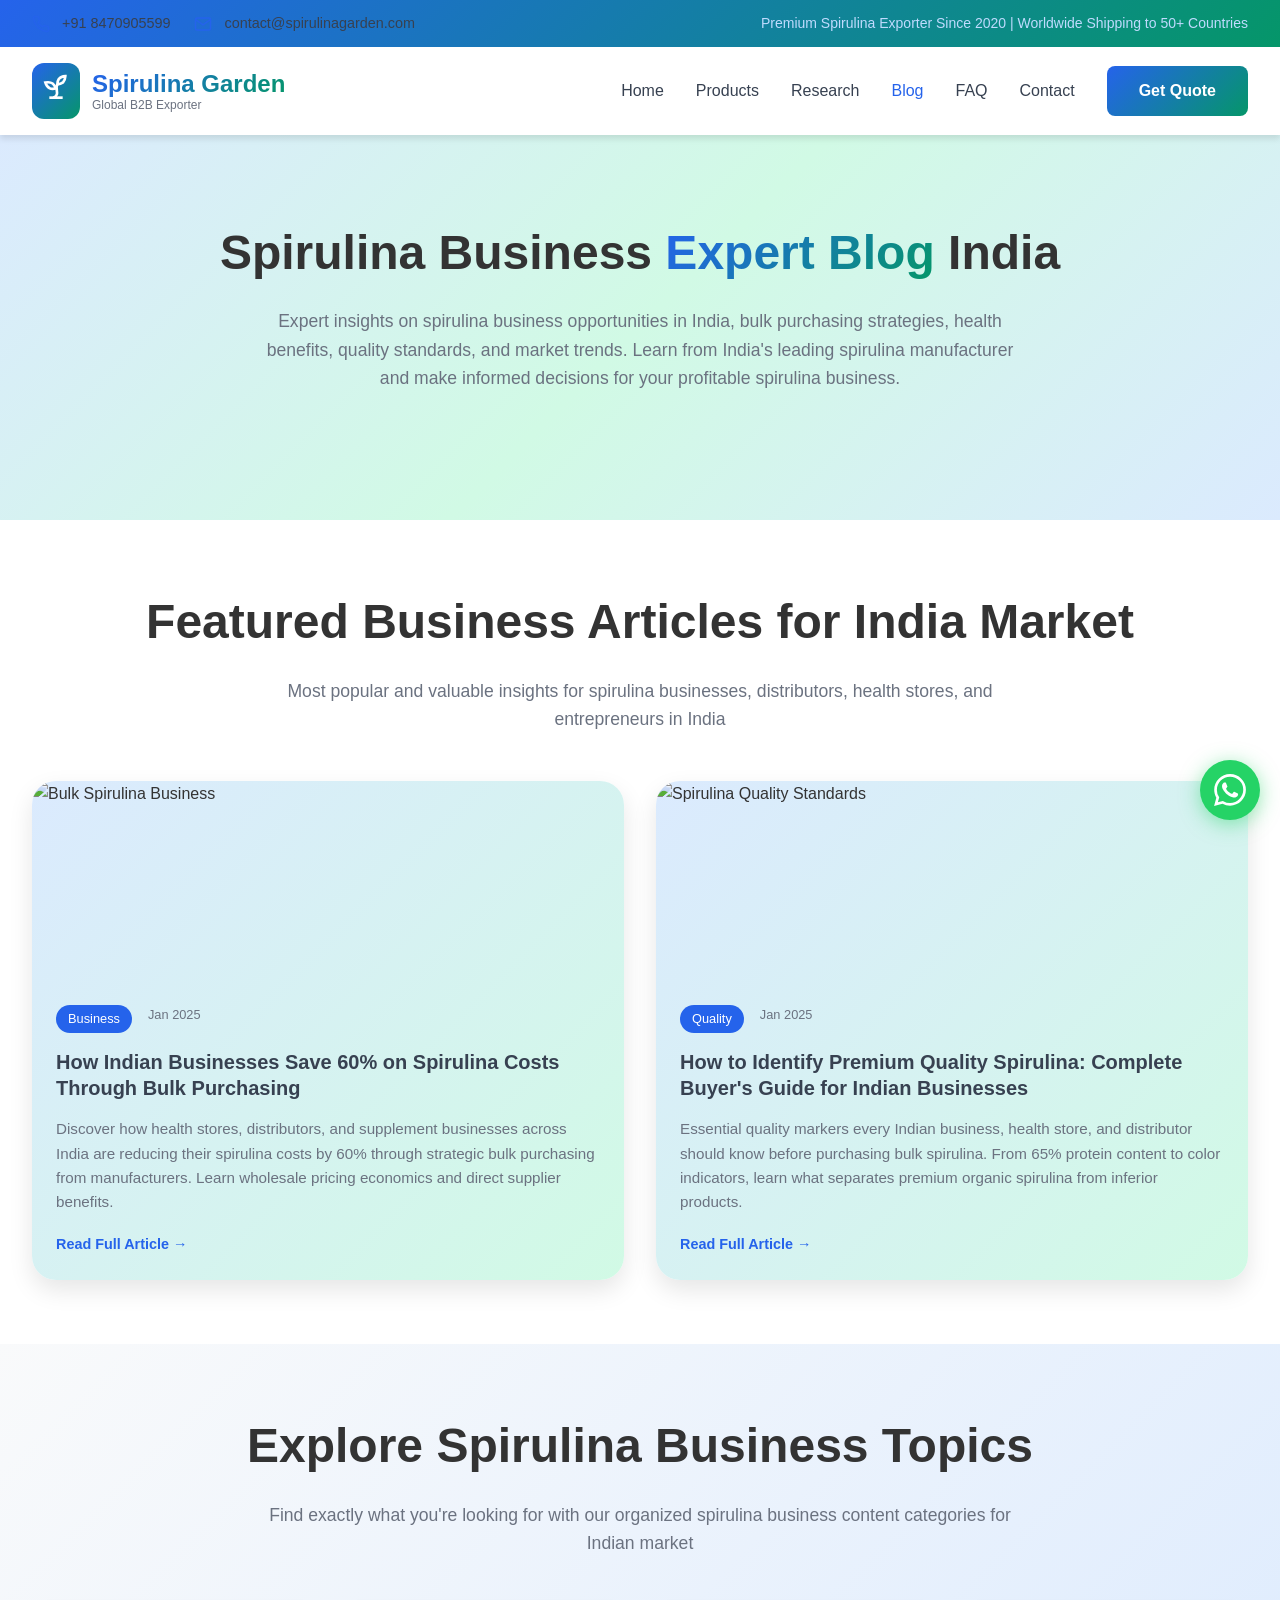
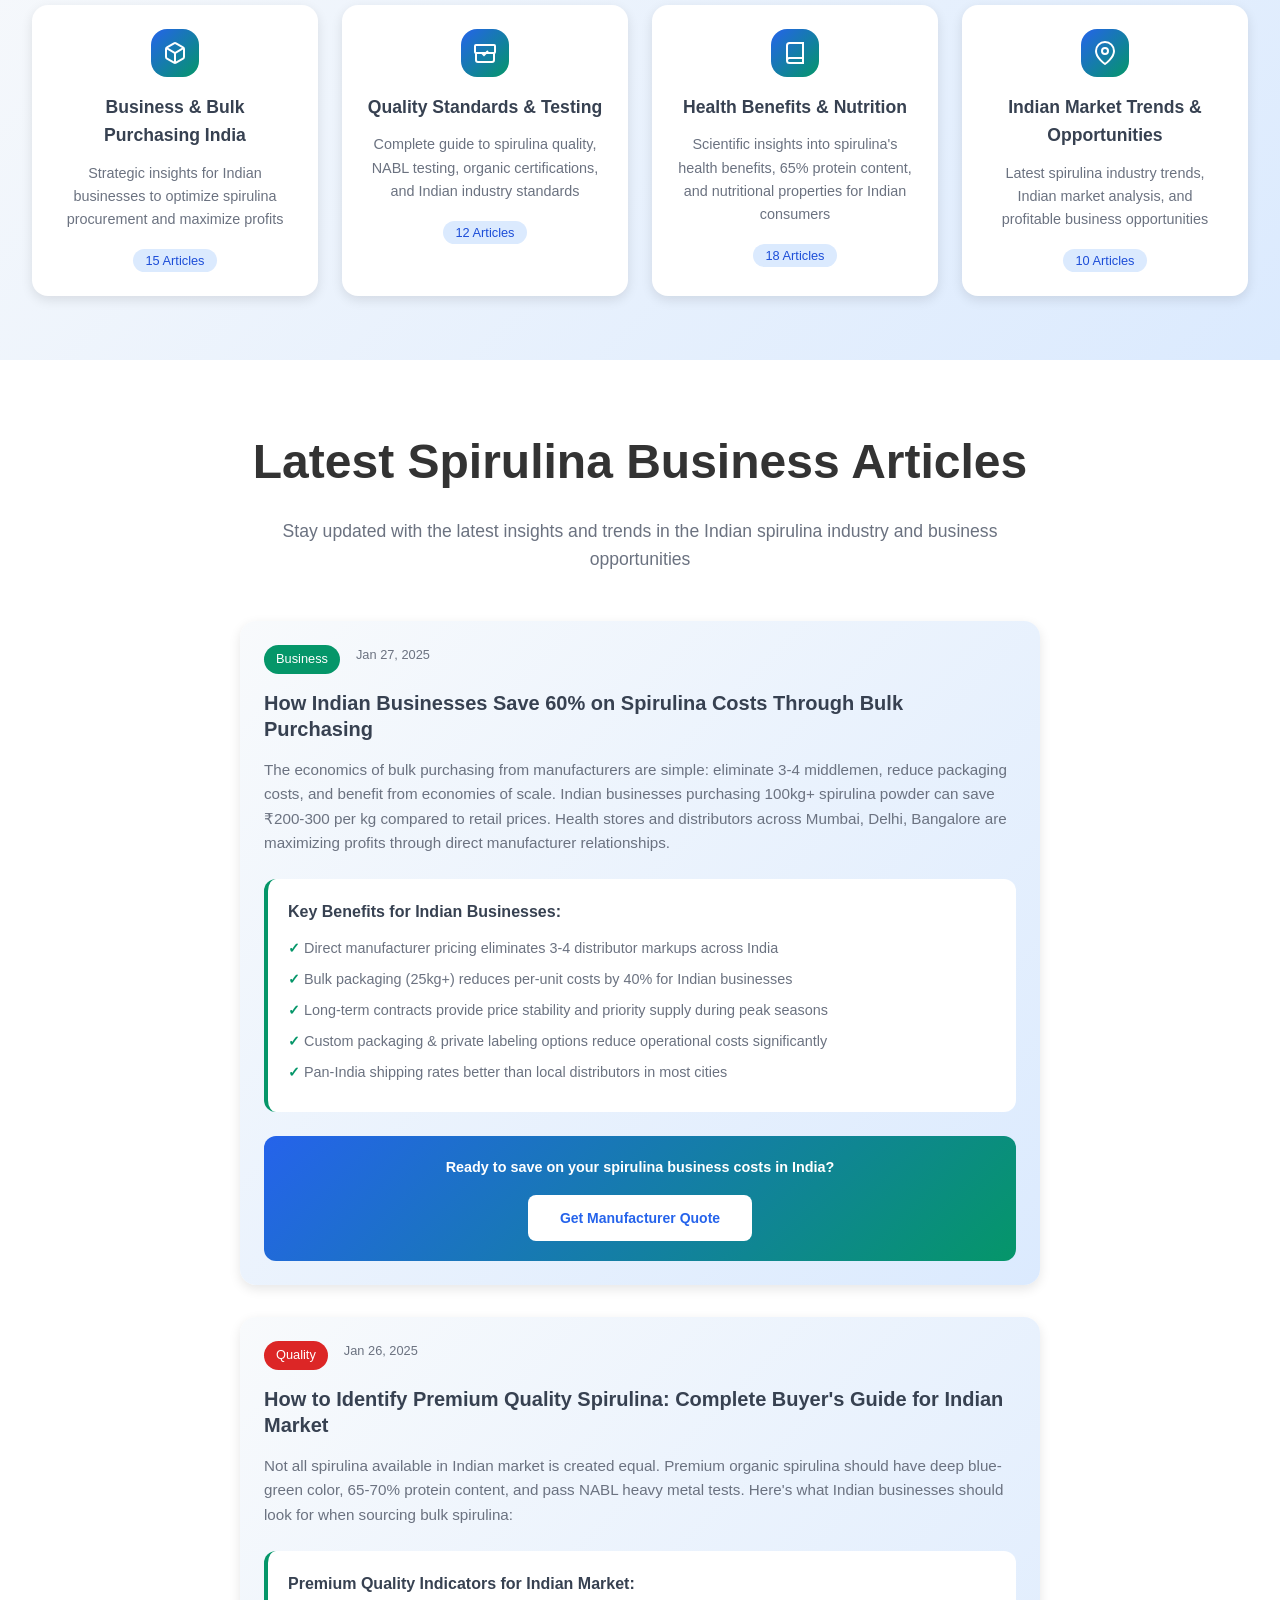
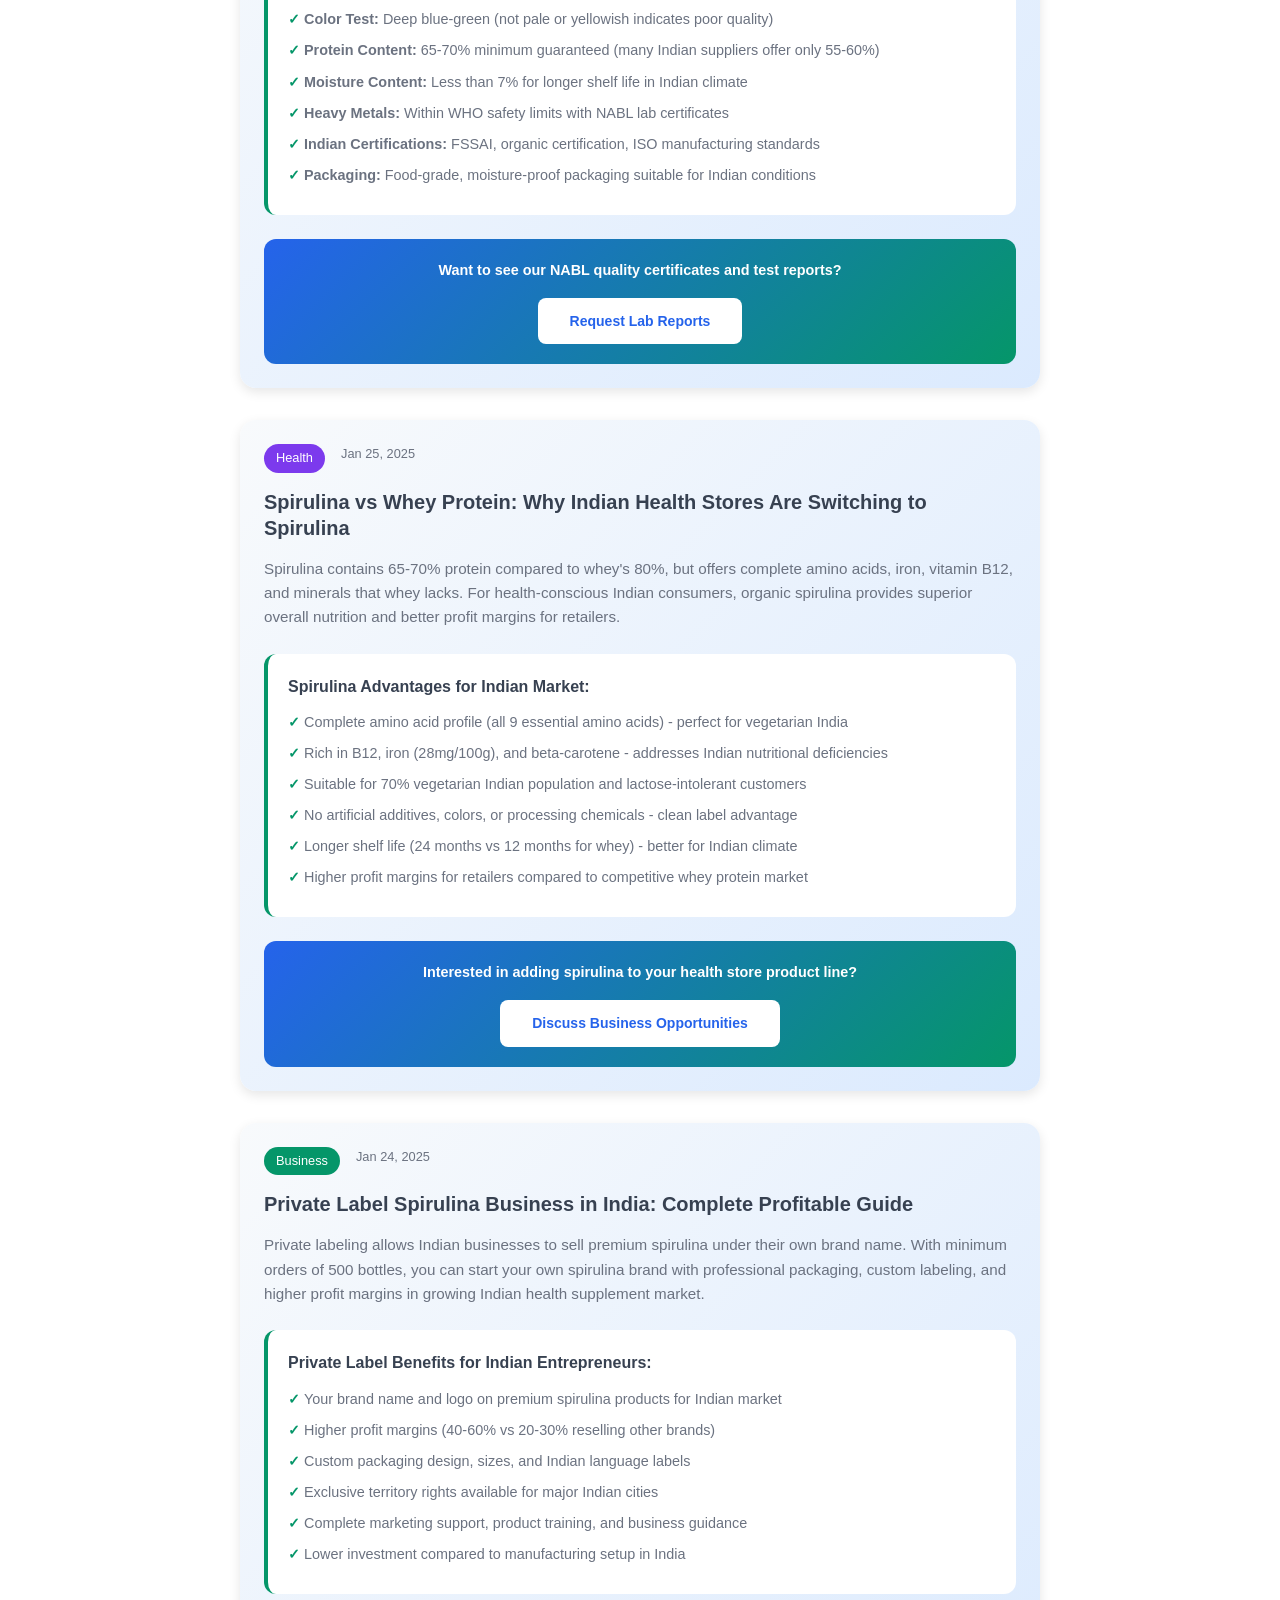
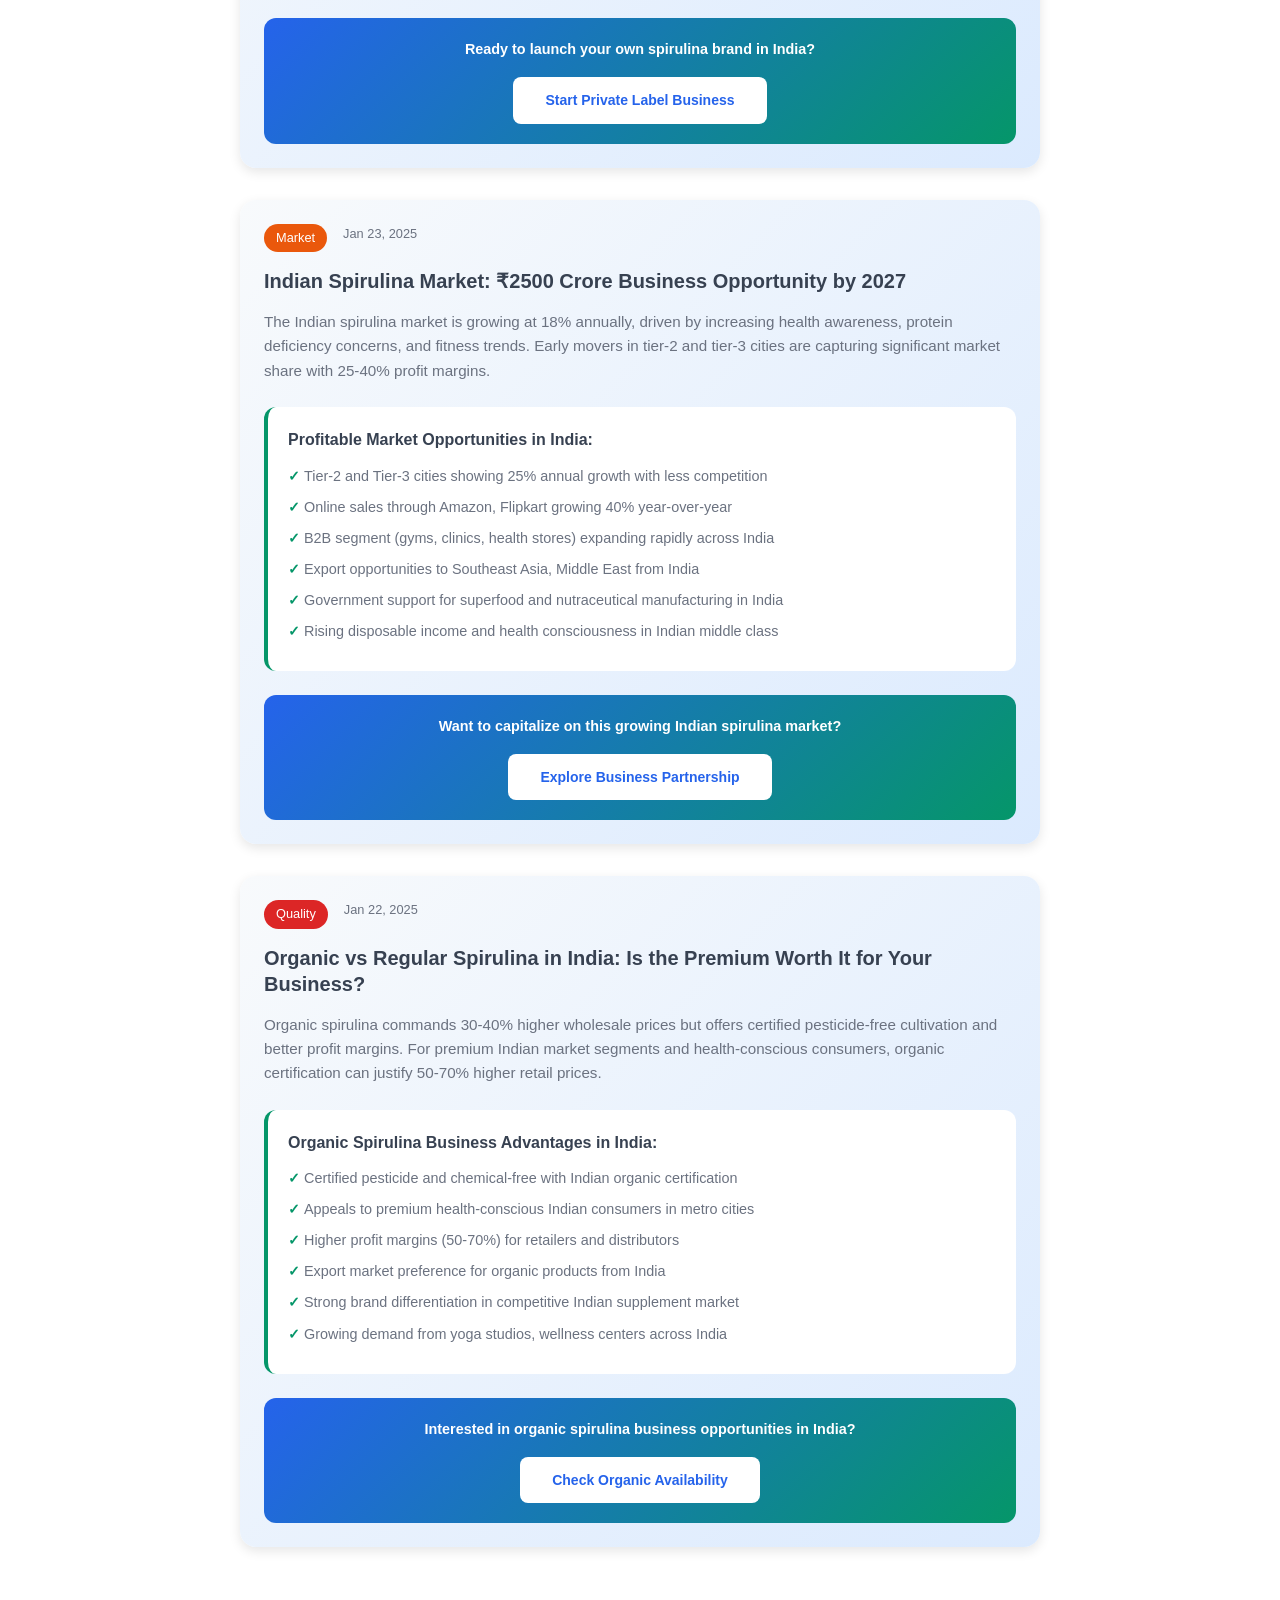
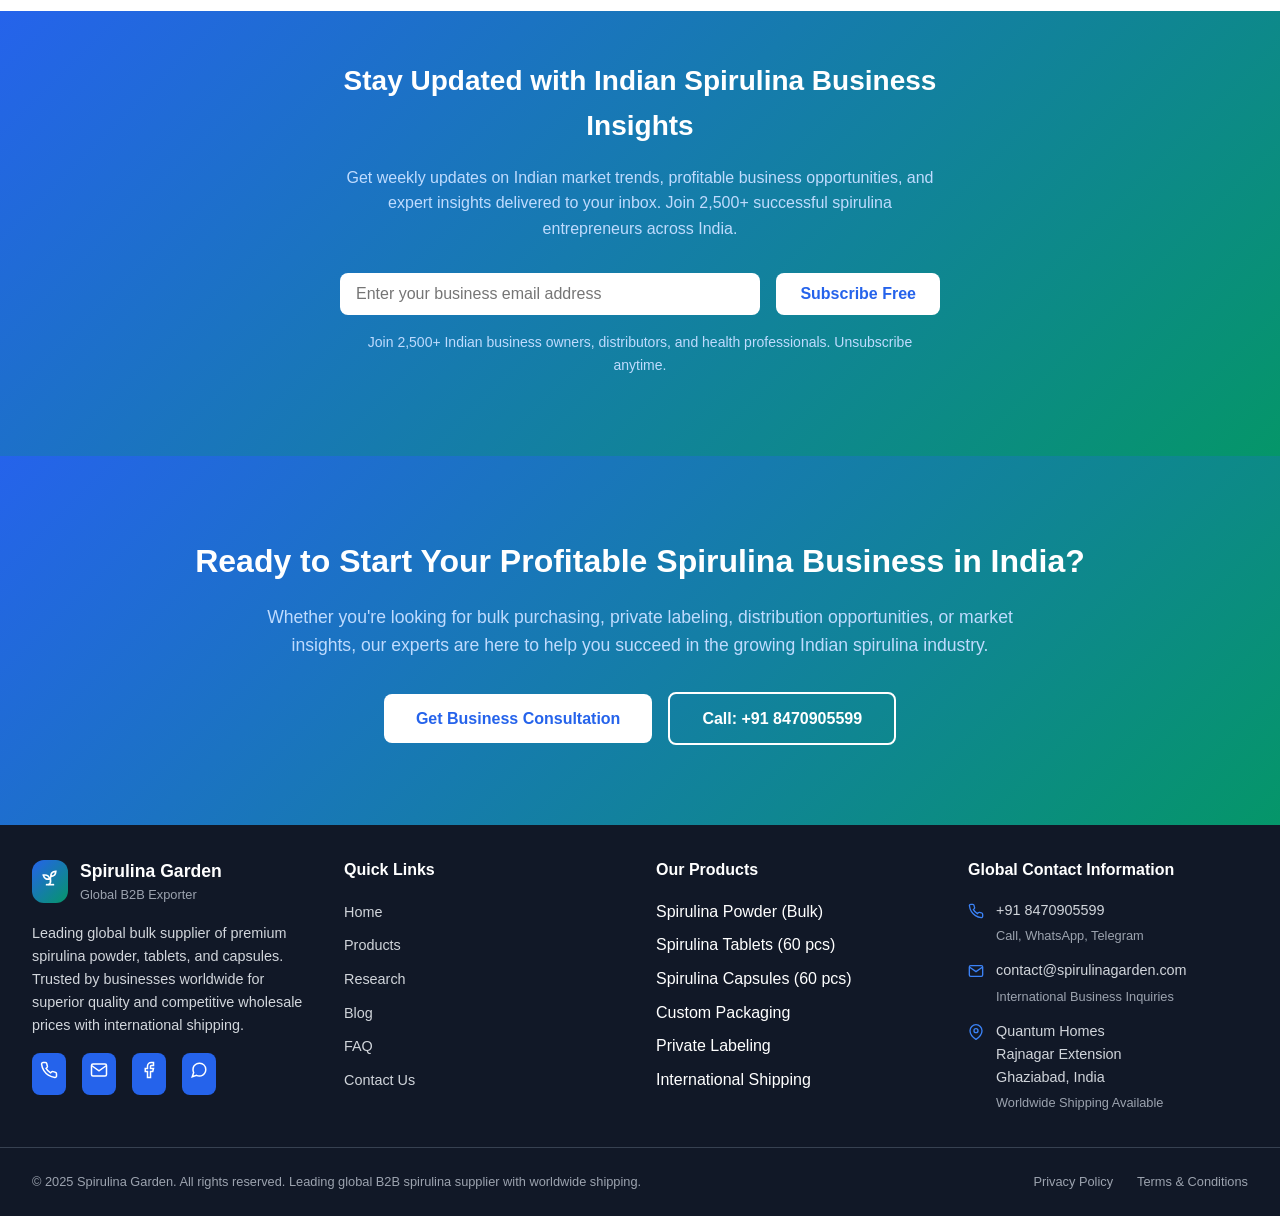
==== blog.html @ be6fdcec "Add files via upload" ====
<!DOCTYPE html>
<html lang="en">
<head>
    <meta charset="UTF-8">
    <meta name="viewport" content="width=device-width, initial-scale=1.0">
    <title>Spirulina Business Blog India | Bulk Spirulina Tips, Health Benefits, Market Insights | Spirulina Garden</title>
    <meta name="description" content="Expert spirulina business insights for India market - bulk purchasing tips, health benefits, quality standards, wholesale opportunities, market trends. Learn from India's leading spirulina manufacturer about profitable spirulina business strategies.">
    <meta name="keywords" content="spirulina business blog India, bulk spirulina business tips, spirulina health benefits India, spirulina market insights, spirulina wholesale business, spirulina distributor tips, spirulina business opportunities India, spirulina profit margins, spirulina quality standards, organic spirulina business, spirulina private label business, spirulina manufacturer blog, health supplement business India, protein powder business, superfood business opportunities, spirulina farming business, spirulina export business, nutraceutical business India, spirulina retail business, fitness supplement business">
    <link rel="stylesheet" href="styles.css">
    <link rel="icon" type="image/svg+xml" href="data:image/svg+xml,%3Csvg xmlns='http://www.w3.org/2000/svg' viewBox='0 0 24 24' fill='none' stroke='%23059669' stroke-width='2'%3E%3Cpath d='M7 20h10'/%3E%3Cpath d='M10 20c5.5-2.5.8-6.4 3-10'/%3E%3Cpath d='M9.5 9.4c1.1.8 1.8 2.2 2.3 3.7-2 .4-3.5.4-4.8-.3-1.2-.6-2.3-1.9-3-4.2 2.8-.5 4.4 0 5.5.8z'/%3E%3Cpath d='M14.1 6a7 7 0 0 0-1.1 4c1.9-.1 3.3-.7 4.3-1.4 1-1.1 1.6-2.7 1.7-4.7-2.7.1-4 1-4.9 2.1z'/%3E%3C/svg%3E">
</head>
<body>
    <!-- Header -->
    <header class="header">
        <!-- Top Contact Bar -->
        <div class="top-bar">
            <div class="container">
                <div class="top-bar-content">
                    <div class="contact-info">
                        <div class="contact-item">
                            <svg class="icon" viewBox="0 0 24 24" fill="none" stroke="currentColor" stroke-width="2">
                                <path d="M22 16.92v3a2 2 0 0 1-2.18 2 19.79 19.79 0 0 1-8.63-3.07 19.5 19.5 0 0 1-6-6 19.79 19.79 0 0 1-3.07-8.67A2 2 0 0 1 4.11 2h3a2 2 0 0 1 2 1.72 12.84 12.84 0 0 0 .7 2.81 2 2 0 0 1-.45 2.11L8.09 9.91a16 16 0 0 0 6 6l1.27-1.27a2 2 0 0 1 2.11-.45 12.84 12.84 0 0 0 2.81.7A2 2 0 0 1 22 16.92z"/>
                            </svg>
                            <span>+91 8470905599</span>
                        </div>
                        <div class="contact-item">
                            <svg class="icon" viewBox="0 0 24 24" fill="none" stroke="currentColor" stroke-width="2">
                                <path d="M4 4h16c1.1 0 2 .9 2 2v12c0 1.1-.9 2-2 2H4c-1.1 0-2-.9-2-2V6c0-1.1.9-2 2-2z"/>
                                <polyline points="22,6 12,13 2,6"/>
                            </svg>
                            <span>contact@spirulinagarden.com</span>
                        </div>
                    </div>
                    <div class="tagline">
                        <span>Premium Spirulina Exporter Since 2020 | Worldwide Shipping to 50+ Countries</span>
                    </div>
                </div>
            </div>
        </div>

        <!-- Main Header -->
        <div class="main-header">
            <div class="container">
                <div class="header-content">
                    <!-- Logo -->
                    <a href="index.html" class="logo">
                        <div class="logo-icon">
                            <svg viewBox="0 0 24 24" fill="none" stroke="currentColor" stroke-width="2">
                                <path d="M7 20h10"/>
                                <path d="M10 20c5.5-2.5.8-6.4 3-10"/>
                                <path d="M9.5 9.4c1.1.8 1.8 2.2 2.3 3.7-2 .4-3.5.4-4.8-.3-1.2-.6-2.3-1.9-3-4.2 2.8-.5 4.4 0 5.5.8z"/>
                                <path d="M14.1 6a7 7 0 0 0-1.1 4c1.9-.1 3.3-.7 4.3-1.4 1-1.1 1.6-2.7 1.7-4.7-2.7.1-4 1-4.9 2.1z"/>
                            </svg>
                        </div>
                        <div class="logo-text">
                            <h1>Spirulina Garden</h1>
                            <p>Global B2B Exporter</p>
                        </div>
                    </a>

                    <!-- Desktop Navigation -->
                    <nav class="desktop-nav">
                        <a href="index.html" class="nav-link">Home</a>
                        <a href="products.html" class="nav-link">Products</a>
                        <a href="research.html" class="nav-link">Research</a>
                        <a href="blog.html" class="nav-link active">Blog</a>
                        <a href="faq.html" class="nav-link">FAQ</a>
                        <a href="contact.html" class="nav-link">Contact</a>
                        <a href="contact.html" class="btn btn-primary">Get Quote</a>
                    </nav>

                    <!-- Mobile Menu Button -->
                    <button class="mobile-menu-btn" onclick="toggleMobileMenu()">
                        <span class="hamburger"></span>
                        <span class="hamburger"></span>
                        <span class="hamburger"></span>
                    </button>
                </div>

                <!-- Mobile Navigation -->
                <nav class="mobile-nav" id="mobileNav">
                    <a href="index.html" class="mobile-nav-link">Home</a>
                    <a href="products.html" class="mobile-nav-link">Products</a>
                    <a href="research.html" class="mobile-nav-link">Research</a>
                    <a href="blog.html" class="mobile-nav-link">Blog</a>
                    <a href="faq.html" class="mobile-nav-link">FAQ</a>
                    <a href="contact.html" class="mobile-nav-link">Contact</a>
                    <a href="contact.html" class="btn btn-primary">Get Quote</a>
                </nav>
            </div>
        </div>
    </header>

    <!-- Main Content -->
    <main>
        <!-- Hero Section -->
        <section class="hero">
            <div class="container">
                <div class="section-header">
                    <h1>Spirulina Business <span class="gradient-text">Expert Blog</span> India</h1>
                    <p>Expert insights on spirulina business opportunities in India, bulk purchasing strategies, health benefits, quality standards, and market trends. Learn from India's leading spirulina manufacturer and make informed decisions for your profitable spirulina business.</p>
                </div>
            </div>
        </section>

        <!-- Featured Articles -->
        <section class="blog-featured">
            <div class="container">
                <div class="section-header">
                    <h2>Featured Business Articles for India Market</h2>
                    <p>Most popular and valuable insights for spirulina businesses, distributors, health stores, and entrepreneurs in India</p>
                </div>
                <div class="featured-grid">
                    <article class="featured-article">
                        <div class="article-image">
                            <img src="images/spirulina powder in bulk.jpg" alt="Bulk Spirulina Business">
                        </div>
                        <div class="article-content">
                            <div class="article-meta">
                                <span class="category">Business</span>
                                <span class="date">Jan 2025</span>
                            </div>
                            <h3>How Indian Businesses Save 60% on Spirulina Costs Through Bulk Purchasing</h3>
                            <p>Discover how health stores, distributors, and supplement businesses across India are reducing their spirulina costs by 60% through strategic bulk purchasing from manufacturers. Learn wholesale pricing economics and direct supplier benefits.</p>
                            <a href="#bulk-purchasing" class="read-more">Read Full Article →</a>
                        </div>
                    </article>
                    
                    <article class="featured-article">
                        <div class="article-image">
                            <img src="images/spirulina tablets.jpg" alt="Spirulina Quality Standards">
                        </div>
                        <div class="article-content">
                            <div class="article-meta">
                                <span class="category">Quality</span>
                                <span class="date">Jan 2025</span>
                            </div>
                            <h3>How to Identify Premium Quality Spirulina: Complete Buyer's Guide for Indian Businesses</h3>
                            <p>Essential quality markers every Indian business, health store, and distributor should know before purchasing bulk spirulina. From 65% protein content to color indicators, learn what separates premium organic spirulina from inferior products.</p>
                            <a href="#quality-guide" class="read-more">Read Full Article →</a>
                        </div>
                    </article>
                </div>
            </div>
        </section>

        <!-- Blog Categories -->
        <section class="blog-categories">
            <div class="container">
                <div class="section-header">
                    <h2>Explore Spirulina Business Topics</h2>
                    <p>Find exactly what you're looking for with our organized spirulina business content categories for Indian market</p>
                </div>
                <div class="categories-grid">
                    <div class="category-card">
                        <div class="category-icon">
                            <svg viewBox="0 0 24 24" fill="none" stroke="currentColor" stroke-width="2">
                                <path d="M21 16V8a2 2 0 00-1-1.73l-7-4a2 2 0 00-2 0l-7 4A2 2 0 003 8v8a2 2 0 001 1.73l7 4a2 2 0 002 0l7-4A2 2 0 0021 16z"/>
                                <polyline points="3.27,6.96 12,12.01 20.73,6.96"/>
                                <line x1="12" y1="22.08" x2="12" y2="12"/>
                            </svg>
                        </div>
                        <h3>Business & Bulk Purchasing India</h3>
                        <p>Strategic insights for Indian businesses to optimize spirulina procurement and maximize profits</p>
                        <span class="article-count">15 Articles</span>
                    </div>
                    
                    <div class="category-card">
                        <div class="category-icon">
                            <svg viewBox="0 0 24 24" fill="none" stroke="currentColor" stroke-width="2">
                                <path d="M9 12l2 2 4-4"/>
                                <path d="M21 12c.552 0 1-.448 1-1V5c0-.552-.448-1-1-1H3c-.552 0-1 .448-1 1v6c0 .552.448 1 1 1h18z"/>
                                <path d="M21 12v7a2 2 0 01-2 2H5a2 2 0 01-2-2v-7"/>
                            </svg>
                        </div>
                        <h3>Quality Standards & Testing</h3>
                        <p>Complete guide to spirulina quality, NABL testing, organic certifications, and Indian industry standards</p>
                        <span class="article-count">12 Articles</span>
                    </div>
                    
                    <div class="category-card">
                        <div class="category-icon">
                            <svg viewBox="0 0 24 24" fill="none" stroke="currentColor" stroke-width="2">
                                <path d="M4 19.5A2.5 2.5 0 0 1 6.5 17H20"/>
                                <path d="M6.5 2H20v20H6.5A2.5 2.5 0 0 1 4 19.5v-15A2.5 2.5 0 0 1 6.5 2z"/>
                            </svg>
                        </div>
                        <h3>Health Benefits & Nutrition</h3>
                        <p>Scientific insights into spirulina's health benefits, 65% protein content, and nutritional properties for Indian consumers</p>
                        <span class="article-count">18 Articles</span>
                    </div>
                    
                    <div class="category-card">
                        <div class="category-icon">
                            <svg viewBox="0 0 24 24" fill="none" stroke="currentColor" stroke-width="2">
                                <path d="M21 10c0 7-9 13-9 13s-9-6-9-13a9 9 0 0 1 18 0z"/>
                                <circle cx="12" cy="10" r="3"/>
                            </svg>
                        </div>
                        <h3>Indian Market Trends & Opportunities</h3>
                        <p>Latest spirulina industry trends, Indian market analysis, and profitable business opportunities</p>
                        <span class="article-count">10 Articles</span>
                    </div>
                </div>
            </div>
        </section>

        <!-- Recent Articles -->
        <section class="blog-articles">
            <div class="container">
                <div class="section-header">
                    <h2>Latest Spirulina Business Articles</h2>
                    <p>Stay updated with the latest insights and trends in the Indian spirulina industry and business opportunities</p>
                </div>
                <div class="articles-grid">
                    
                    <article class="article-card" id="bulk-purchasing">
                        <div class="article-meta">
                            <span class="category business">Business</span>
                            <span class="date">Jan 27, 2025</span>
                        </div>
                        <h3>How Indian Businesses Save 60% on Spirulina Costs Through Bulk Purchasing</h3>
                        <p>The economics of bulk purchasing from manufacturers are simple: eliminate 3-4 middlemen, reduce packaging costs, and benefit from economies of scale. Indian businesses purchasing 100kg+ spirulina powder can save ₹200-300 per kg compared to retail prices. Health stores and distributors across Mumbai, Delhi, Bangalore are maximizing profits through direct manufacturer relationships.</p>
                        <div class="article-highlights">
                            <h4>Key Benefits for Indian Businesses:</h4>
                            <ul>
                                <li>Direct manufacturer pricing eliminates 3-4 distributor markups across India</li>
                                <li>Bulk packaging (25kg+) reduces per-unit costs by 40% for Indian businesses</li>
                                <li>Long-term contracts provide price stability and priority supply during peak seasons</li>
                                <li>Custom packaging & private labeling options reduce operational costs significantly</li>
                                <li>Pan-India shipping rates better than local distributors in most cities</li>
                            </ul>
                        </div>
                        <div class="cta-box">
                            <p><strong>Ready to save on your spirulina business costs in India?</strong></p>
                            <a href="contact.html" class="btn btn-primary">Get Manufacturer Quote</a>
                        </div>
                    </article>

                    <article class="article-card" id="quality-guide">
                        <div class="article-meta">
                            <span class="category quality">Quality</span>
                            <span class="date">Jan 26, 2025</span>
                        </div>
                        <h3>How to Identify Premium Quality Spirulina: Complete Buyer's Guide for Indian Market</h3>
                        <p>Not all spirulina available in Indian market is created equal. Premium organic spirulina should have deep blue-green color, 65-70% protein content, and pass NABL heavy metal tests. Here's what Indian businesses should look for when sourcing bulk spirulina:</p>
                        <div class="article-highlights">
                            <h4>Premium Quality Indicators for Indian Market:</h4>
                            <ul>
                                <li><strong>Color Test:</strong> Deep blue-green (not pale or yellowish indicates poor quality)</li>
                                <li><strong>Protein Content:</strong> 65-70% minimum guaranteed (many Indian suppliers offer only 55-60%)</li>
                                <li><strong>Moisture Content:</strong> Less than 7% for longer shelf life in Indian climate</li>
                                <li><strong>Heavy Metals:</strong> Within WHO safety limits with NABL lab certificates</li>
                                <li><strong>Indian Certifications:</strong> FSSAI, organic certification, ISO manufacturing standards</li>
                                <li><strong>Packaging:</strong> Food-grade, moisture-proof packaging suitable for Indian conditions</li>
                            </ul>
                        </div>
                        <div class="cta-box">
                            <p><strong>Want to see our NABL quality certificates and test reports?</strong></p>
                            <a href="contact.html" class="btn btn-primary">Request Lab Reports</a>
                        </div>
                    </article>

                    <article class="article-card">
                        <div class="article-meta">
                            <span class="category health">Health</span>
                            <span class="date">Jan 25, 2025</span>
                        </div>
                        <h3>Spirulina vs Whey Protein: Why Indian Health Stores Are Switching to Spirulina</h3>
                        <p>Spirulina contains 65-70% protein compared to whey's 80%, but offers complete amino acids, iron, vitamin B12, and minerals that whey lacks. For health-conscious Indian consumers, organic spirulina provides superior overall nutrition and better profit margins for retailers.</p>
                        <div class="article-highlights">
                            <h4>Spirulina Advantages for Indian Market:</h4>
                            <ul>
                                <li>Complete amino acid profile (all 9 essential amino acids) - perfect for vegetarian India</li>
                                <li>Rich in B12, iron (28mg/100g), and beta-carotene - addresses Indian nutritional deficiencies</li>
                                <li>Suitable for 70% vegetarian Indian population and lactose-intolerant customers</li>
                                <li>No artificial additives, colors, or processing chemicals - clean label advantage</li>
                                <li>Longer shelf life (24 months vs 12 months for whey) - better for Indian climate</li>
                                <li>Higher profit margins for retailers compared to competitive whey protein market</li>
                            </ul>
                        </div>
                        <div class="cta-box">
                            <p><strong>Interested in adding spirulina to your health store product line?</strong></p>
                            <a href="contact.html" class="btn btn-primary">Discuss Business Opportunities</a>
                        </div>
                    </article>

                    <article class="article-card">
                        <div class="article-meta">
                            <span class="category business">Business</span>
                            <span class="date">Jan 24, 2025</span>
                        </div>
                        <h3>Private Label Spirulina Business in India: Complete Profitable Guide</h3>
                        <p>Private labeling allows Indian businesses to sell premium spirulina under their own brand name. With minimum orders of 500 bottles, you can start your own spirulina brand with professional packaging, custom labeling, and higher profit margins in growing Indian health supplement market.</p>
                        <div class="article-highlights">
                            <h4>Private Label Benefits for Indian Entrepreneurs:</h4>
                            <ul>
                                <li>Your brand name and logo on premium spirulina products for Indian market</li>
                                <li>Higher profit margins (40-60% vs 20-30% reselling other brands)</li>
                                <li>Custom packaging design, sizes, and Indian language labels</li>
                                <li>Exclusive territory rights available for major Indian cities</li>
                                <li>Complete marketing support, product training, and business guidance</li>
                                <li>Lower investment compared to manufacturing setup in India</li>
                            </ul>
                        </div>
                        <div class="cta-box">
                            <p><strong>Ready to launch your own spirulina brand in India?</strong></p>
                            <a href="contact.html" class="btn btn-primary">Start Private Label Business</a>
                        </div>
                    </article>

                    <article class="article-card">
                        <div class="article-meta">
                            <span class="category market">Market</span>
                            <span class="date">Jan 23, 2025</span>
                        </div>
                        <h3>Indian Spirulina Market: ₹2500 Crore Business Opportunity by 2027</h3>
                        <p>The Indian spirulina market is growing at 18% annually, driven by increasing health awareness, protein deficiency concerns, and fitness trends. Early movers in tier-2 and tier-3 cities are capturing significant market share with 25-40% profit margins.</p>
                        <div class="article-highlights">
                            <h4>Profitable Market Opportunities in India:</h4>
                            <ul>
                                <li>Tier-2 and Tier-3 cities showing 25% annual growth with less competition</li>
                                <li>Online sales through Amazon, Flipkart growing 40% year-over-year</li>
                                <li>B2B segment (gyms, clinics, health stores) expanding rapidly across India</li>
                                <li>Export opportunities to Southeast Asia, Middle East from India</li>
                                <li>Government support for superfood and nutraceutical manufacturing in India</li>
                                <li>Rising disposable income and health consciousness in Indian middle class</li>
                            </ul>
                        </div>
                        <div class="cta-box">
                            <p><strong>Want to capitalize on this growing Indian spirulina market?</strong></p>
                            <a href="contact.html" class="btn btn-primary">Explore Business Partnership</a>
                        </div>
                    </article>

                    <article class="article-card">
                        <div class="article-meta">
                            <span class="category quality">Quality</span>
                            <span class="date">Jan 22, 2025</span>
                        </div>
                        <h3>Organic vs Regular Spirulina in India: Is the Premium Worth It for Your Business?</h3>
                        <p>Organic spirulina commands 30-40% higher wholesale prices but offers certified pesticide-free cultivation and better profit margins. For premium Indian market segments and health-conscious consumers, organic certification can justify 50-70% higher retail prices.</p>
                        <div class="article-highlights">
                            <h4>Organic Spirulina Business Advantages in India:</h4>
                            <ul>
                                <li>Certified pesticide and chemical-free with Indian organic certification</li>
                                <li>Appeals to premium health-conscious Indian consumers in metro cities</li>
                                <li>Higher profit margins (50-70%) for retailers and distributors</li>
                                <li>Export market preference for organic products from India</li>
                                <li>Strong brand differentiation in competitive Indian supplement market</li>
                                <li>Growing demand from yoga studios, wellness centers across India</li>
                            </ul>
                        </div>
                        <div class="cta-box">
                            <p><strong>Interested in organic spirulina business opportunities in India?</strong></p>
                            <a href="contact.html" class="btn btn-primary">Check Organic Availability</a>
                        </div>
                    </article>

                </div>
            </div>
        </section>

        <!-- Newsletter Signup -->
        <section class="newsletter">
            <div class="container">
                <div class="newsletter-content">
                    <h2>Stay Updated with Indian Spirulina Business Insights</h2>
                    <p>Get weekly updates on Indian market trends, profitable business opportunities, and expert insights delivered to your inbox. Join 2,500+ successful spirulina entrepreneurs across India.</p>
                    <form class="newsletter-form">
                        <input type="email" placeholder="Enter your business email address" required>
                        <button type="submit" class="btn btn-primary">Subscribe Free</button>
                    </form>
                    <p class="newsletter-note">Join 2,500+ Indian business owners, distributors, and health professionals. Unsubscribe anytime.</p>
                </div>
            </div>
        </section>

        <!-- Call to Action -->
        <section class="cta">
            <div class="container">
                <div class="cta-content">
                    <h2>Ready to Start Your Profitable Spirulina Business in India?</h2>
                    <p>Whether you're looking for bulk purchasing, private labeling, distribution opportunities, or market insights, our experts are here to help you succeed in the growing Indian spirulina industry.</p>
                    <div class="cta-buttons">
                        <a href="contact.html" class="btn btn-white">Get Business Consultation</a>
                        <a href="tel:+918470905599" class="btn btn-outline">Call: +91 8470905599</a>
                    </div>
                </div>
            </div>
        </section>
    </main>

    <!-- Footer -->
    <footer class="footer">
        <!-- Main Footer -->
        <div class="footer-main">
            <div class="container">
                <div class="footer-content">
                    <!-- Company Info -->
                    <div class="footer-section">
                        <div class="footer-logo">
                            <div class="logo-icon">
                                <svg viewBox="0 0 24 24" fill="none" stroke="currentColor" stroke-width="2">
                                    <path d="M7 20h10"/>
                                    <path d="M10 20c5.5-2.5.8-6.4 3-10"/>
                                    <path d="M9.5 9.4c1.1.8 1.8 2.2 2.3 3.7-2 .4-3.5.4-4.8-.3-1.2-.6-2.3-1.9-3-4.2 2.8-.5 4.4 0 5.5.8z"/>
                                    <path d="M14.1 6a7 7 0 0 0-1.1 4c1.9-.1 3.3-.7 4.3-1.4 1-1.1 1.6-2.7 1.7-4.7-2.7.1-4 1-4.9 2.1z"/>
                                </svg>
                            </div>
                            <div>
                                <h3>Spirulina Garden</h3>
                                <p>Global B2B Exporter</p>
                            </div>
                        </div>
                        <p class="footer-description">
                            Leading global bulk supplier of premium spirulina powder, tablets, and capsules. 
                            Trusted by businesses worldwide for superior quality and competitive wholesale prices with international shipping.
                        </p>
                        <div class="social-links">
                            <a href="tel:+918470905599" class="social-link">
                                <svg viewBox="0 0 24 24" fill="none" stroke="currentColor" stroke-width="2">
                                    <path d="M22 16.92v3a2 2 0 0 1-2.18 2 19.79 19.79 0 0 1-8.63-3.07 19.5 19.5 0 0 1-6-6 19.79 19.79 0 0 1-3.07-8.67A2 2 0 0 1 4.11 2h3a2 2 0 0 1 2 1.72 12.84 12.84 0 0 0 .7 2.81 2 2 0 0 1-.45 2.11L8.09 9.91a16 16 0 0 0 6 6l1.27-1.27a2 2 0 0 1 2.11-.45 12.84 12.84 0 0 0 2.81.7A2 2 0 0 1 22 16.92z"/>
                                </svg>
                            </a>
                            <a href="mailto:contact@spirulinagarden.com" class="social-link">
                                <svg viewBox="0 0 24 24" fill="none" stroke="currentColor" stroke-width="2">
                                    <path d="M4 4h16c1.1 0 2 .9 2 2v12c0 1.1-.9 2-2 2H4c-1.1 0-2-.9-2-2V6c0-1.1.9-2 2-2z"/>
                                    <polyline points="22,6 12,13 2,6"/>
                                </svg>
                            </a>
                            <a href="http://facebook.com/spirulinagarden" target="_blank" rel="noopener noreferrer" class="social-link">
                                <svg viewBox="0 0 24 24" fill="none" stroke="currentColor" stroke-width="2">
                                    <path d="M18 2h-3a5 5 0 0 0-5 5v3H7v4h3v8h4v-8h3l1-4h-4V7a1 1 0 0 1 1-1h3z"/>
                                </svg>
                            </a>
                            <a href="https://wa.me/918470905599" class="social-link">
                                <svg viewBox="0 0 24 24" fill="none" stroke="currentColor" stroke-width="2">
                                    <path d="M21 11.5a8.38 8.38 0 0 1-.9 3.8 8.5 8.5 0 0 1-7.6 4.7 8.38 8.38 0 0 1-3.8-.9L3 21l1.9-5.7a8.38 8.38 0 0 1-.9-3.8 8.5 8.5 0 0 1 4.7-7.6 8.38 8.38 0 0 1 3.8-.9h.5a8.48 8.48 0 0 1 8 8v.5z"/>
                                </svg>
                            </a>
                        </div>
                    </div>

                    <!-- Quick Links -->
                    <div class="footer-section">
                        <h4>Quick Links</h4>
                        <ul class="footer-links">
                            <li><a href="index.html">Home</a></li>
                            <li><a href="products.html">Products</a></li>
                            <li><a href="research.html">Research</a></li>
                            <li><a href="blog.html">Blog</a></li>
                            <li><a href="faq.html">FAQ</a></li>
                            <li><a href="contact.html">Contact Us</a></li>
                        </ul>
                    </div>

                    <!-- Products -->
                    <div class="footer-section">
                        <h4>Our Products</h4>
                        <ul class="footer-links">
                            <li>Spirulina Powder (Bulk)</li>
                            <li>Spirulina Tablets (60 pcs)</li>
                            <li>Spirulina Capsules (60 pcs)</li>
                            <li>Custom Packaging</li>
                            <li>Private Labeling</li>
                            <li>International Shipping</li>
                        </ul>
                    </div>

                    <!-- Contact Info -->
                    <div class="footer-section">
                        <h4>Global Contact Information</h4>
                        <div class="contact-details">
                            <div class="contact-detail">
                                <svg class="icon" viewBox="0 0 24 24" fill="none" stroke="currentColor" stroke-width="2">
                                    <path d="M22 16.92v3a2 2 0 0 1-2.18 2 19.79 19.79 0 0 1-8.63-3.07 19.5 19.5 0 0 1-6-6 19.79 19.79 0 0 1-3.07-8.67A2 2 0 0 1 4.11 2h3a2 2 0 0 1 2 1.72 12.84 12.84 0 0 0 .7 2.81 2 2 0 0 1-.45 2.11L8.09 9.91a16 16 0 0 0 6 6l1.27-1.27a2 2 0 0 1 2.11-.45 12.84 12.84 0 0 0 2.81.7A2 2 0 0 1 22 16.92z"/>
                                </svg>
                                <div>
                                    <p>+91 8470905599</p>
                                    <small>Call, WhatsApp, Telegram</small>
                                </div>
                            </div>
                            <div class="contact-detail">
                                <svg class="icon" viewBox="0 0 24 24" fill="none" stroke="currentColor" stroke-width="2">
                                    <path d="M4 4h16c1.1 0 2 .9 2 2v12c0 1.1-.9 2-2 2H4c-1.1 0-2-.9-2-2V6c0-1.1.9-2 2-2z"/>
                                    <polyline points="22,6 12,13 2,6"/>
                                </svg>
                                <div>
                                    <p>contact@spirulinagarden.com</p>
                                    <small>International Business Inquiries</small>
                                </div>
                            </div>
                            <div class="contact-detail">
                                <svg class="icon" viewBox="0 0 24 24" fill="none" stroke="currentColor" stroke-width="2">
                                    <path d="M21 10c0 7-9 13-9 13s-9-6-9-13a9 9 0 0 1 18 0z"/>
                                    <circle cx="12" cy="10" r="3"/>
                                </svg>
                                <div>
                                    <p>Quantum Homes</p>
                                    <p>Rajnagar Extension</p>
                                    <p>Ghaziabad, India</p>
                                    <small>Worldwide Shipping Available</small>
                                </div>
                            </div>
                        </div>
                    </div>
                </div>
            </div>
        </div>

        <!-- Bottom Footer -->
        <div class="footer-bottom">
            <div class="container">
                <div class="footer-bottom-content">
                    <p>&copy; 2025 Spirulina Garden. All rights reserved. Leading global B2B spirulina supplier with worldwide shipping.</p>
                    <div class="footer-bottom-links">
                        <a href="privacy-policy.html">Privacy Policy</a>
                        <a href="terms-conditions.html">Terms & Conditions</a>
                    </div>
                </div>
            </div>
        </div>
    </footer>

    <script src="script.js"></script>
</body>
</html>
---- styles.css ----
/* Reset and Base Styles */
* {
    margin: 0;
    padding: 0;
    box-sizing: border-box;
}

body {
    font-family: -apple-system, BlinkMacSystemFont, 'Segoe UI', Roboto, Oxygen, Ubuntu, Cantarell, sans-serif;
    line-height: 1.6;
    color: #333;
    background-color: #f9fafb;
    overflow-x: hidden;
}

.container {
    max-width: 1200px;
    margin: 0 auto;
    padding: 0 1rem;
}

/* Utility Classes */
.text-center {
    text-align: center;
}

.gradient-text {
    background: linear-gradient(135deg, #2563eb, #059669);
    -webkit-background-clip: text;
    -webkit-text-fill-color: transparent;
    background-clip: text;
}

.icon {
    width: 20px;
    height: 20px;
    flex-shrink: 0;
}

.highlight {
    color: #059669;
    font-weight: 600;
}

/* Button Styles */
.btn {
    display: inline-flex;
    align-items: center;
    gap: 0.5rem;
    padding: 0.75rem 1.5rem;
    border-radius: 0.5rem;
    font-weight: 600;
    text-decoration: none;
    transition: all 0.3s ease;
    border: none;
    cursor: pointer;
    text-align: center;
    justify-content: center;
    font-size: 0.875rem;
    white-space: nowrap;
}

.btn-primary {
    background: linear-gradient(135deg, #2563eb, #059669);
    color: white;
}

.btn-primary:hover {
    transform: translateY(-2px);
    box-shadow: 0 10px 25px rgba(37, 99, 235, 0.3);
}

.btn-secondary {
    border: 2px solid #2563eb;
    color: #2563eb;
    background: transparent;
}

.btn-secondary:hover {
    background: #2563eb;
    color: white;
}

.btn-white {
    background: white;
    color: #2563eb;
}

.btn-white:hover {
    transform: translateY(-2px);
    box-shadow: 0 10px 25px rgba(255, 255, 255, 0.3);
}

.btn-outline {
    border: 2px solid white;
    color: white;
    background: transparent;
}

.btn-outline:hover {
    background: white;
    color: #2563eb;
}

.btn-whatsapp {
    background: #25d366;
    color: white;
}

.btn-whatsapp:hover {
    background: #128c7e;
    transform: translateY(-2px);
}

.btn-full {
    width: 100%;
}

/* Header Styles */
.header {
    background: white;
    box-shadow: 0 4px 6px rgba(0, 0, 0, 0.1);
    position: sticky;
    top: 0;
    z-index: 1000;
}

.top-bar {
    background: linear-gradient(135deg, #2563eb, #059669);
    color: white;
    padding: 0.75rem 0;
}

.top-bar-content {
    display: flex;
    justify-content: space-between;
    align-items: center;
    font-size: 0.875rem;
    flex-wrap: wrap;
    gap: 1rem;
}

.contact-info {
    display: flex;
    gap: 1.5rem;
    flex-wrap: wrap;
}

.contact-item {
    display: flex;
    align-items: center;
    gap: 0.5rem;
    color: white;
}

.contact-item .icon {
    width: 16px;
    height: 16px;
    color: white;
    flex-shrink: 0;
}

.contact-item span {
    color: white;
    font-weight: 500;
    font-size: 0.875rem;
}

.tagline {
    color: #bfdbfe;
    font-weight: 500;
    font-size: 0.8rem;
    text-align: right;
}

.main-header {
    padding: 1rem 0;
}

.header-content {
    display: flex;
    justify-content: space-between;
    align-items: center;
}

.logo {
    display: flex;
    align-items: center;
    gap: 0.75rem;
    text-decoration: none;
    color: inherit;
    transition: transform 0.3s ease;
}

.logo:hover {
    transform: scale(1.05);
}

.logo-icon {
    background: linear-gradient(135deg, #2563eb, #059669);
    padding: 0.5rem;
    border-radius: 0.75rem;
    color: white;
    flex-shrink: 0;
}

.logo-icon svg {
    width: 28px;
    height: 28px;
}

.logo-text h1 {
    font-size: 1.25rem;
    font-weight: 700;
    background: linear-gradient(135deg, #2563eb, #059669);
    -webkit-background-clip: text;
    -webkit-text-fill-color: transparent;
    background-clip: text;
    line-height: 1.2;
}

.logo-text p {
    font-size: 0.7rem;
    color: #6b7280;
    line-height: 1;
}

.desktop-nav {
    display: none;
    align-items: center;
    gap: 1.5rem;
}

.nav-link {
    color: #374151;
    text-decoration: none;
    font-weight: 500;
    transition: color 0.3s ease;
    font-size: 0.9rem;
}

.nav-link:hover,
.nav-link.active {
    color: #2563eb;
}

.mobile-menu-btn {
    display: flex;
    flex-direction: column;
    gap: 4px;
    background: none;
    border: none;
    cursor: pointer;
    padding: 0.5rem;
    transition: all 0.3s ease;
}

.mobile-menu-btn.active .hamburger:nth-child(1) {
    transform: rotate(45deg) translate(5px, 5px);
}

.mobile-menu-btn.active .hamburger:nth-child(2) {
    opacity: 0;
}

.mobile-menu-btn.active .hamburger:nth-child(3) {
    transform: rotate(-45deg) translate(7px, -6px);
}

.hamburger {
    width: 24px;
    height: 2px;
    background: #374151;
    transition: all 0.3s ease;
}

.mobile-nav {
    display: none;
    flex-direction: column;
    gap: 1rem;
    padding: 1rem 0;
    border-top: 1px solid #e5e7eb;
    background: white;
}

.mobile-nav.active {
    display: flex;
}

.mobile-nav-link {
    color: #374151;
    text-decoration: none;
    font-weight: 500;
    padding: 0.5rem 0;
    transition: color 0.3s ease;
}

.mobile-nav-link:hover {
    color: #2563eb;
}

/* Hero Section */
.hero {
    background: linear-gradient(135deg, #dbeafe, #d1fae5, #dbeafe);
    padding: 3rem 0;
}

.hero-content {
    display: grid;
    grid-template-columns: 1fr;
    gap: 2rem;
    align-items: center;
}

.hero-title {
    font-size: 2rem;
    font-weight: 700;
    line-height: 1.2;
    margin-bottom: 1rem;
}

.hero-description {
    font-size: 1.1rem;
    color: #6b7280;
    margin-bottom: 1.5rem;
    line-height: 1.6;
}

.hero-buttons {
    display: flex;
    flex-direction: column;
    gap: 1rem;
    margin-bottom: 2rem;
}

.hero-stats {
    display: grid;
    grid-template-columns: repeat(2, 1fr);
    gap: 1rem;
}

.stat {
    text-align: center;
    padding: 1rem;
    background: white;
    border-radius: 0.75rem;
    box-shadow: 0 2px 8px rgba(0, 0, 0, 0.1);
}

.stat-number {
    font-size: 1.25rem;
    font-weight: 700;
    color: #2563eb;
}

.stat-label {
    font-size: 0.8rem;
    color: #6b7280;
}

.hero-image {
    position: relative;
}

.image-container {
    background: linear-gradient(135deg, #dbeafe, #d1fae5);
    border-radius: 1.5rem;
    padding: 1.5rem;
    transform: scale(1);
    transition: transform 0.5s ease;
}

.image-container:hover {
    transform: scale(1.02);
}

.image-container img {
    width: 100%;
    height: 250px;
    object-fit: cover;
    border-radius: 1rem;
    box-shadow: 0 10px 25px rgba(0, 0, 0, 0.1);
}

.award-badge {
    position: absolute;
    top: -0.5rem;
    right: -0.5rem;
    background: linear-gradient(135deg, #2563eb, #059669);
    color: white;
    padding: 0.75rem;
    border-radius: 1rem;
}

.award-badge svg {
    width: 24px;
    height: 24px;
}

/* Section Header */
.section-header {
    text-align: center;
    margin-bottom: 3rem;
}

.section-header h1,
.section-header h2 {
    font-size: 2rem;
    font-weight: 700;
    margin-bottom: 1rem;
}

.section-header p {
    font-size: 1.1rem;
    color: #6b7280;
    max-width: 48rem;
    margin: 0 auto;
    line-height: 1.6;
}

.policy-meta {
    display: flex;
    align-items: center;
    justify-content: center;
    gap: 0.5rem;
    margin-top: 2rem;
    color: #6b7280;
}

/* FAQ Search */
.faq-search {
    max-width: 600px;
    margin: 2rem auto 0;
}

.search-box {
    position: relative;
    display: flex;
    align-items: center;
}

.search-icon {
    position: absolute;
    left: 1rem;
    width: 20px;
    height: 20px;
    color: #6b7280;
    z-index: 1;
}

.search-box input {
    width: 100%;
    padding: 1rem 1rem 1rem 3rem;
    border: 2px solid #e5e7eb;
    border-radius: 0.75rem;
    font-size: 1rem;
    transition: all 0.3s ease;
    background: white;
}

.search-box input:focus {
    outline: none;
    border-color: #2563eb;
    box-shadow: 0 0 0 3px rgba(37, 99, 235, 0.1);
}

/* FAQ Categories */
.faq-categories {
    padding: 2rem 0;
    background: white;
}

.faq-category-tabs {
    display: flex;
    flex-wrap: wrap;
    justify-content: center;
    gap: 0.75rem;
    margin-top: 2rem;
}

.faq-tab {
    padding: 0.75rem 1.25rem;
    border-radius: 0.5rem;
    font-weight: 600;
    transition: all 0.3s ease;
    background: white;
    color: #374151;
    border: 2px solid #e5e7eb;
    cursor: pointer;
    font-size: 0.875rem;
    text-align: center;
    min-width: 120px;
}

.faq-tab.active {
    background: linear-gradient(135deg, #2563eb, #059669);
    color: white;
    border-color: transparent;
    box-shadow: 0 4px 12px rgba(37, 99, 235, 0.3);
}

.faq-tab:hover:not(.active) {
    border-color: #3b82f6;
    background: #f8fafc;
}

/* FAQ Content */
.faq-content {
    padding: 3rem 0;
    background: linear-gradient(135deg, #f9fafb, #dbeafe);
}

.faq-grid {
    display: grid;
    grid-template-columns: 1fr;
    gap: 1.5rem;
    max-width: 800px;
    margin: 0 auto;
}

.faq-item {
    background: white;
    border-radius: 1rem;
    box-shadow: 0 4px 12px rgba(0, 0, 0, 0.1);
    overflow: hidden;
    transition: all 0.3s ease;
}

.faq-item:hover {
    box-shadow: 0 8px 25px rgba(0, 0, 0, 0.15);
}

.faq-question {
    padding: 1.5rem;
    cursor: pointer;
    display: flex;
    justify-content: space-between;
    align-items: flex-start;
    transition: all 0.3s ease;
}

.faq-question:hover {
    background: #f8fafc;
}

.faq-question h3 {
    font-size: 1.1rem;
    font-weight: 600;
    color: #374151;
    margin: 0;
    flex: 1;
    padding-right: 1rem;
    line-height: 1.4;
}

.faq-icon {
    width: 24px;
    height: 24px;
    color: #6b7280;
    transition: transform 0.3s ease;
    flex-shrink: 0;
    margin-top: 0.25rem;
}

.faq-answer {
    max-height: 0;
    overflow: hidden;
    transition: max-height 0.3s ease;
    background: #f8fafc;
}

.faq-answer p {
    padding: 0 1.5rem 1.5rem;
    color: #6b7280;
    line-height: 1.7;
    margin: 0;
}

.faq-cta {
    padding: 0 1.5rem 1.5rem;
}

.faq-cta .btn {
    padding: 0.5rem 1.5rem;
    font-size: 0.875rem;
}

/* FAQ Contact Section */
.faq-contact {
    padding: 3rem 0;
    background: white;
}

.faq-contact-content {
    text-align: center;
    max-width: 800px;
    margin: 0 auto;
}

.faq-contact-content h2 {
    font-size: 1.75rem;
    font-weight: 700;
    margin-bottom: 1rem;
    color: #374151;
}

.faq-contact-content p {
    font-size: 1.1rem;
    color: #6b7280;
    margin-bottom: 2rem;
}

.contact-options {
    display: grid;
    grid-template-columns: 1fr;
    gap: 1.5rem;
}

.contact-option {
    background: linear-gradient(135deg, #dbeafe, #d1fae5);
    padding: 1.5rem;
    border-radius: 1rem;
    text-align: center;
    transition: transform 0.3s ease;
}

.contact-option:hover {
    transform: translateY(-4px);
}

.contact-icon {
    background: linear-gradient(135deg, #2563eb, #059669);
    width: 3rem;
    height: 3rem;
    border-radius: 1rem;
    display: flex;
    align-items: center;
    justify-content: center;
    margin: 0 auto 1rem;
    color: white;
}

.contact-icon svg {
    width: 24px;
    height: 24px;
}

.contact-option h3 {
    font-size: 1.1rem;
    font-weight: 700;
    margin-bottom: 0.5rem;
    color: #374151;
}

.contact-option p {
    color: #6b7280;
    margin-bottom: 1rem;
    font-size: 0.9rem;
}

/* Blog Styles */
.blog-featured {
    padding: 3rem 0;
    background: white;
}

.featured-grid {
    display: grid;
    grid-template-columns: 1fr;
    gap: 2rem;
}

.featured-article {
    background: linear-gradient(135deg, #dbeafe, #d1fae5);
    border-radius: 1.5rem;
    overflow: hidden;
    box-shadow: 0 10px 25px rgba(0, 0, 0, 0.1);
    transition: all 0.3s ease;
}

.featured-article:hover {
    transform: translateY(-4px);
    box-shadow: 0 20px 40px rgba(0, 0, 0, 0.15);
}

.article-image {
    height: 200px;
    overflow: hidden;
}

.article-image img {
    width: 100%;
    height: 100%;
    object-fit: cover;
    transition: transform 0.3s ease;
}

.featured-article:hover .article-image img {
    transform: scale(1.05);
}

.article-content {
    padding: 1.5rem;
}

.article-meta {
    display: flex;
    gap: 1rem;
    margin-bottom: 1rem;
    flex-wrap: wrap;
}

.category {
    background: #2563eb;
    color: white;
    padding: 0.25rem 0.75rem;
    border-radius: 1rem;
    font-size: 0.8rem;
    font-weight: 500;
}

.category.business {
    background: #059669;
}

.category.quality {
    background: #dc2626;
}

.category.health {
    background: #7c3aed;
}

.category.market {
    background: #ea580c;
}

.date {
    color: #6b7280;
    font-size: 0.8rem;
}

.article-content h3 {
    font-size: 1.25rem;
    font-weight: 700;
    margin-bottom: 1rem;
    color: #374151;
    line-height: 1.3;
}

.article-content p {
    color: #6b7280;
    margin-bottom: 1rem;
    line-height: 1.6;
    font-size: 0.95rem;
}

.read-more {
    color: #2563eb;
    font-weight: 600;
    text-decoration: none;
    transition: color 0.3s ease;
    font-size: 0.9rem;
}

.read-more:hover {
    color: #1d4ed8;
}

/* Blog Categories */
.blog-categories {
    padding: 3rem 0;
    background: linear-gradient(135deg, #f9fafb, #dbeafe);
}

.categories-grid {
    display: grid;
    grid-template-columns: 1fr;
    gap: 1.5rem;
}

.category-card {
    background: white;
    padding: 1.5rem;
    border-radius: 1rem;
    box-shadow: 0 4px 12px rgba(0, 0, 0, 0.1);
    text-align: center;
    transition: all 0.3s ease;
}

.category-card:hover {
    transform: translateY(-4px);
    box-shadow: 0 8px 25px rgba(0, 0, 0, 0.15);
}

.category-icon {
    background: linear-gradient(135deg, #2563eb, #059669);
    width: 3rem;
    height: 3rem;
    border-radius: 1rem;
    display: flex;
    align-items: center;
    justify-content: center;
    margin: 0 auto 1rem;
    color: white;
}

.category-icon svg {
    width: 24px;
    height: 24px;
}

.category-card h3 {
    font-size: 1.1rem;
    font-weight: 700;
    margin-bottom: 0.75rem;
    color: #374151;
}

.category-card p {
    color: #6b7280;
    margin-bottom: 1rem;
    font-size: 0.9rem;
}

.article-count {
    background: #dbeafe;
    color: #1d4ed8;
    padding: 0.25rem 0.75rem;
    border-radius: 1rem;
    font-size: 0.8rem;
    font-weight: 500;
}

/* Blog Articles */
.blog-articles {
    padding: 3rem 0;
    background: white;
}

.articles-grid {
    display: grid;
    grid-template-columns: 1fr;
    gap: 2rem;
    max-width: 800px;
    margin: 0 auto;
}

.article-card {
    background: linear-gradient(135deg, #f8fafc, #dbeafe);
    padding: 1.5rem;
    border-radius: 1rem;
    box-shadow: 0 4px 12px rgba(0, 0, 0, 0.1);
    transition: all 0.3s ease;
}

.article-card:hover {
    transform: translateY(-4px);
    box-shadow: 0 8px 25px rgba(0, 0, 0, 0.15);
}

.article-card h3 {
    font-size: 1.25rem;
    font-weight: 700;
    margin-bottom: 1rem;
    color: #374151;
    line-height: 1.3;
}

.article-card p {
    color: #6b7280;
    margin-bottom: 1.5rem;
    line-height: 1.6;
    font-size: 0.95rem;
}

.article-highlights {
    background: white;
    padding: 1.25rem;
    border-radius: 0.75rem;
    margin-bottom: 1.5rem;
    border-left: 4px solid #059669;
}

.article-highlights h4 {
    font-size: 1rem;
    font-weight: 600;
    margin-bottom: 0.75rem;
    color: #374151;
}

.article-highlights ul {
    list-style: none;
    padding: 0;
}

.article-highlights li {
    color: #6b7280;
    margin-bottom: 0.5rem;
    padding-left: 1rem;
    position: relative;
    font-size: 0.9rem;
}

.article-highlights li::before {
    content: "✓";
    color: #059669;
    font-weight: bold;
    position: absolute;
    left: 0;
}

.cta-box {
    background: linear-gradient(135deg, #2563eb, #059669);
    padding: 1.25rem;
    border-radius: 0.75rem;
    text-align: center;
}

.cta-box p {
    color: white;
    margin-bottom: 1rem;
    font-weight: 600;
    font-size: 0.9rem;
}

.cta-box .btn {
    background: white;
    color: #2563eb;
    font-size: 0.875rem;
}

.cta-box .btn:hover {
    transform: translateY(-2px);
    box-shadow: 0 8px 20px rgba(255, 255, 255, 0.3);
}

/* Newsletter */
.newsletter {
    padding: 3rem 0;
    background: linear-gradient(135deg, #2563eb, #059669);
    color: white;
}

.newsletter-content {
    text-align: center;
    max-width: 600px;
    margin: 0 auto;
}

.newsletter-content h2 {
    font-size: 1.75rem;
    font-weight: 700;
    margin-bottom: 1rem;
}

.newsletter-content p {
    color: #bfdbfe;
    margin-bottom: 2rem;
}

.newsletter-form {
    display: flex;
    flex-direction: column;
    gap: 1rem;
    margin-bottom: 1rem;
}

.newsletter-form input {
    padding: 1rem;
    border: none;
    border-radius: 0.5rem;
    font-size: 1rem;
}

.newsletter-form input:focus {
    outline: none;
    box-shadow: 0 0 0 3px rgba(255, 255, 255, 0.3);
}

.newsletter-note {
    color: #bfdbfe;
    font-size: 0.875rem;
}

/* E-commerce Platforms Section */
.ecommerce-platforms {
    padding: 3rem 0;
    background: linear-gradient(135deg, #f0f9ff, #ecfdf5);
}

.platforms-grid {
    display: grid;
    grid-template-columns: repeat(2, 1fr);
    gap: 1.5rem;
    max-width: 800px;
    margin: 0 auto;
}

.platform-card {
    background: white;
    padding: 1.5rem;
    border-radius: 1rem;
    box-shadow: 0 4px 12px rgba(0, 0, 0, 0.1);
    text-align: center;
    transition: all 0.3s ease;
    border: 2px solid transparent;
}

.platform-card:hover {
    transform: translateY(-4px);
    box-shadow: 0 8px 25px rgba(0, 0, 0, 0.15);
    border-color: #2563eb;
}

.platform-logo {
    width: 100px;
    height: 50px;
    margin: 0 auto 1rem;
    display: flex;
    align-items: center;
    justify-content: center;
    border-radius: 0.75rem;
    padding: 0.5rem;
}

.platform-logo svg {
    width: 100%;
    height: 100%;
    max-width: 120px;
    max-height: 40px;
}

.platform-card h3 {
    font-size: 1.1rem;
    font-weight: 700;
    margin-bottom: 0.5rem;
    color: #374151;
}

.platform-card p {
    color: #6b7280;
    font-size: 0.8rem;
}

/* Bulk Pricing Notice */
.bulk-pricing-notice {
    padding: 2rem 0;
    background: linear-gradient(135deg, #fef3c7, #d1fae5);
}

.notice-content {
    background: white;
    padding: 1.5rem;
    border-radius: 1rem;
    box-shadow: 0 4px 12px rgba(0, 0, 0, 0.1);
    border-left: 4px solid #059669;
    max-width: 800px;
    margin: 0 auto;
}

.notice-icon {
    background: linear-gradient(135deg, #2563eb, #059669);
    width: 2.5rem;
    height: 2.5rem;
    border-radius: 50%;
    display: flex;
    align-items: center;
    justify-content: center;
    margin: 0 auto 1rem;
    color: white;
}

.notice-content h3 {
    font-size: 1.25rem;
    font-weight: 700;
    text-align: center;
    margin-bottom: 1rem;
    color: #374151;
}

.notice-content p {
    color: #6b7280;
    text-align: center;
    line-height: 1.6;
    font-size: 1rem;
}

/* Features Section */
.features {
    padding: 3rem 0;
    background: white;
}

.features-grid {
    display: grid;
    grid-template-columns: 1fr;
    gap: 1.5rem;
}

.feature-card {
    padding: 1.5rem;
    border-radius: 1rem;
    border: 1px solid #e5e7eb;
    transition: all 0.3s ease;
    background: white;
}

.feature-card:hover {
    border-color: #3b82f6;
    box-shadow: 0 10px 25px rgba(0, 0, 0, 0.1);
    transform: translateY(-4px);
}

.feature-icon {
    background: linear-gradient(135deg, #2563eb, #059669);
    width: 2.5rem;
    height: 2.5rem;
    border-radius: 0.75rem;
    display: flex;
    align-items: center;
    justify-content: center;
    margin-bottom: 1rem;
    color: white;
    transition: transform 0.3s ease;
}

.feature-card:hover .feature-icon {
    transform: scale(1.1);
}

.feature-card h3 {
    font-size: 1.1rem;
    font-weight: 600;
    margin-bottom: 0.75rem;
}

.feature-card p {
    color: #6b7280;
    font-size: 0.9rem;
}

/* Nutritional Comparison */
.nutrition-comparison {
    padding: 3rem 0;
    background: linear-gradient(135deg, #dbeafe, #d1fae5);
}

.comparison-table-container {
    background: white;
    border-radius: 1.5rem;
    box-shadow: 0 10px 25px rgba(0, 0, 0, 0.1);
    overflow: hidden;
    margin-bottom: 2rem;
    overflow-x: auto;
}

.comparison-table {
    width: 100%;
    border-collapse: collapse;
    min-width: 500px;
}

.comparison-table thead {
    background: linear-gradient(135deg, #2563eb, #059669);
    color: white;
}

.comparison-table th,
.comparison-table td {
    padding: 0.75rem 1rem;
    text-align: left;
    font-size: 0.9rem;
}

.comparison-table th {
    font-weight: 600;
}

.comparison-table tbody tr:nth-child(even) {
    background: #f9fafb;
}

.comparison-table .highlight {
    background: linear-gradient(135deg, #2563eb, #059669);
    -webkit-background-clip: text;
    -webkit-text-fill-color: transparent;
    background-clip: text;
    font-weight: 700;
    font-size: 1rem;
}

/* Products Preview */
.products-preview {
    padding: 3rem 0;
    background: white;
}

.products-grid {
    display: grid;
    grid-template-columns: 1fr;
    gap: 1.5rem;
}

.product-card {
    background: linear-gradient(135deg, #dbeafe, #d1fae5);
    border-radius: 1.5rem;
    padding: 1.5rem;
    transition: all 0.5s ease;
}

.product-card:hover {
    box-shadow: 0 20px 40px rgba(0, 0, 0, 0.1);
}

.product-image {
    background: white;
    border-radius: 1rem;
    padding: 1rem;
    margin-bottom: 1.5rem;
    transition: transform 0.3s ease;
}

.product-card:hover .product-image {
    transform: scale(1.02);
}

.product-image img {
    width: 100%;
    height: 160px;
    object-fit: cover;
    border-radius: 0.75rem;
}

.product-card h3 {
    font-size: 1.25rem;
    font-weight: 700;
    margin-bottom: 1rem;
}

.product-card p {
    color: #6b7280;
    margin-bottom: 1.5rem;
    font-size: 0.9rem;
}

.product-price {
    display: flex;
    justify-content: space-between;
    align-items: center;
    margin-bottom: 1.5rem;
    flex-wrap: wrap;
    gap: 0.5rem;
}

.price {
    font-size: 1.5rem;
    font-weight: 700;
    color: #2563eb;
}

.unit {
    color: #6b7280;
    margin-left: 0.5rem;
    font-size: 0.9rem;
}

.rating {
    display: flex;
    gap: 0.25rem;
}

.rating .star {
    width: 20px;
    height: 20px;
    color: #fbbf24;
}

/* Products Section */
.products-section {
    padding: 3rem 0;
    background: white;
}

.product-tabs {
    display: flex;
    flex-wrap: wrap;
    justify-content: center;
    gap: 0.75rem;
    margin-bottom: 2rem;
}

.tab-btn {
    padding: 0.75rem 1.5rem;
    border-radius: 0.5rem;
    font-weight: 600;
    transition: all 0.3s ease;
    background: white;
    color: #374151;
    border: 1px solid #d1d5db;
    cursor: pointer;
    font-size: 0.9rem;
    text-align: center;
    min-width: 120px;
}

.tab-btn.active {
    background: linear-gradient(135deg, #2563eb, #059669);
    color: white;
    box-shadow: 0 4px 12px rgba(37, 99, 235, 0.3);
}

.tab-btn:hover:not(.active) {
    border-color: #3b82f6;
}

.product-content {
    display: none;
}

.product-content.active {
    display: block;
}

.product-detail {
    display: grid;
    grid-template-columns: 1fr;
    gap: 2rem;
    align-items: center;
    margin-bottom: 3rem;
}

.product-image-large img {
    width: 100%;
    height: 300px;
    object-fit: cover;
    border-radius: 1.5rem;
    box-shadow: 0 10px 25px rgba(0, 0, 0, 0.1);
}

.product-info h2 {
    font-size: 1.75rem;
    font-weight: 700;
    margin-bottom: 1rem;
}

.product-price-large {
    display: flex;
    justify-content: space-between;
    align-items: center;
    margin-bottom: 1.5rem;
    flex-wrap: wrap;
    gap: 1rem;
}

.product-price-large .price {
    font-size: 2rem;
    font-weight: 700;
    background: linear-gradient(135deg, #2563eb, #059669);
    -webkit-background-clip: text;
    -webkit-text-fill-color: transparent;
    background-clip: text;
}

.product-price-large .rating {
    display: flex;
    gap: 0.25rem;
}

.product-description {
    font-size: 1rem;
    color: #6b7280;
    margin-bottom: 1.5rem;
}

.product-info h3 {
    font-size: 1.1rem;
    font-weight: 600;
    margin-bottom: 1rem;
}

.features-list {
    display: grid;
    grid-template-columns: 1fr;
    gap: 0.75rem;
    margin-bottom: 1.5rem;
}

.feature-item {
    display: flex;
    align-items: center;
    gap: 0.75rem;
}

.feature-item svg {
    color: #059669;
    flex-shrink: 0;
}

.feature-item span {
    font-size: 0.9rem;
}

.product-buttons {
    display: flex;
    flex-direction: column;
    gap: 1rem;
}

.specifications {
    margin-top: 3rem;
}

.specifications h3 {
    font-size: 1.25rem;
    font-weight: 700;
    text-align: center;
    margin-bottom: 1.5rem;
}

.spec-table-container {
    background: white;
    border-radius: 1rem;
    box-shadow: 0 10px 25px rgba(0, 0, 0, 0.1);
    overflow: hidden;
    overflow-x: auto;
}

.spec-table {
    width: 100%;
    border-collapse: collapse;
    min-width: 400px;
}

.spec-table thead {
    background: linear-gradient(135deg, #2563eb, #059669);
    color: white;
}

.spec-table th,
.spec-table td {
    padding: 0.75rem 1rem;
    text-align: left;
    font-size: 0.9rem;
}

.spec-table tbody tr:nth-child(even) {
    background: #f9fafb;
}

/* Contact Section */
.contact-section {
    padding: 3rem 0;
    background: white;
}

.contact-content {
    display: grid;
    grid-template-columns: 1fr;
    gap: 2rem;
}

.contact-form-container h2,
.contact-info-container h2 {
    font-size: 1.75rem;
    font-weight: 700;
    margin-bottom: 1.5rem;
}

.contact-form {
    display: flex;
    flex-direction: column;
    gap: 1.25rem;
}

.form-row {
    display: grid;
    grid-template-columns: 1fr;
    gap: 1.25rem;
}

.form-group {
    display: flex;
    flex-direction: column;
}

.form-group label {
    font-weight: 600;
    margin-bottom: 0.5rem;
    color: #374151;
    font-size: 0.9rem;
}

.form-group input,
.form-group select,
.form-group textarea {
    padding: 0.75rem 1rem;
    border: 1px solid #d1d5db;
    border-radius: 0.5rem;
    font-size: 0.9rem;
    transition: all 0.3s ease;
}

.form-group input:focus,
.form-group select:focus,
.form-group textarea:focus {
    outline: none;
    border-color: #2563eb;
    box-shadow: 0 0 0 3px rgba(37, 99, 235, 0.1);
}

.contact-methods {
    display: flex;
    flex-direction: column;
    gap: 1.5rem;
}

.contact-method {
    display: flex;
    gap: 1rem;
}

.contact-icon {
    background: linear-gradient(135deg, #2563eb, #059669);
    padding: 0.75rem;
    border-radius: 0.75rem;
    color: white;
    flex-shrink: 0;
}

.contact-icon svg {
    width: 20px;
    height: 20px;
}

.contact-details h3 {
    font-size: 1.1rem;
    font-weight: 600;
    margin-bottom: 0.5rem;
}

.contact-details p {
    color: #6b7280;
    margin-bottom: 0.5rem;
    font-size: 0.9rem;
}

.contact-details a {
    color: #2563eb;
    font-weight: 600;
    text-decoration: none;
    transition: color 0.3s ease;
}

.contact-details a:hover {
    color: #1d4ed8;
}

.quick-contact {
    display: flex;
    flex-direction: column;
    gap: 1rem;
    margin-top: 1.5rem;
}

/* Research Sections */
.research-stats {
    display: grid;
    grid-template-columns: repeat(3, 1fr);
    gap: 1.5rem;
    max-width: 4xl;
    margin: 0 auto;
}

.stat-card {
    text-align: center;
    padding: 1.25rem;
    background: white;
    border-radius: 1rem;
    box-shadow: 0 4px 12px rgba(0, 0, 0, 0.1);
}

.stat-icon {
    color: #2563eb;
    margin: 0 auto 1rem;
}

.stat-icon svg {
    width: 40px;
    height: 40px;
}

.stat-card h3 {
    font-size: 1.25rem;
    font-weight: 700;
    color: #2563eb;
}

.stat-card p {
    color: #6b7280;
    font-size: 0.9rem;
}

.nutrition-facts {
    padding: 3rem 0;
    background: white;
}

.nutrition-grid {
    display: grid;
    grid-template-columns: 1fr;
    gap: 1.5rem;
}

.nutrition-card {
    background: linear-gradient(135deg, #dbeafe, #d1fae5);
    padding: 1.25rem;
    border-radius: 1rem;
    text-align: center;
    transition: transform 0.3s ease;
}

.nutrition-card:hover {
    transform: translateY(-4px);
}

.nutrition-card h3 {
    font-size: 1.1rem;
    font-weight: 700;
    margin-bottom: 0.75rem;
    color: #374151;
}

.nutrition-value {
    font-size: 1.75rem;
    font-weight: 700;
    background: linear-gradient(135deg, #2563eb, #059669);
    -webkit-background-clip: text;
    -webkit-text-fill-color: transparent;
    background-clip: text;
    margin-bottom: 0.5rem;
}

.nutrition-card p {
    color: #6b7280;
    font-size: 0.9rem;
}

.research-studies {
    padding: 3rem 0;
    background: linear-gradient(135deg, #f9fafb, #dbeafe);
}

.studies-grid {
    display: grid;
    grid-template-columns: 1fr;
    gap: 1.5rem;
}

.study-card {
    background: white;
    padding: 1.5rem;
    border-radius: 1rem;
    box-shadow: 0 4px 12px rgba(0, 0, 0, 0.1);
    transition: all 0.3s ease;
}

.study-card:hover {
    box-shadow: 0 8px 25px rgba(0, 0, 0, 0.15);
    transform: translateY(-4px);
}

.study-header {
    display: flex;
    gap: 1rem;
    margin-bottom: 1rem;
}

.study-icon {
    background: linear-gradient(135deg, #2563eb, #059669);
    padding: 0.5rem;
    border-radius: 0.5rem;
    color: white;
    flex-shrink: 0;
}

.study-icon svg {
    width: 20px;
    height: 20px;
}

.study-meta h3 {
    font-size: 1.1rem;
    font-weight: 700;
    margin-bottom: 0.5rem;
    color: #374151;
    line-height: 1.3;
}

.study-tags {
    display: flex;
    gap: 0.5rem;
    flex-wrap: wrap;
}

.tag {
    background: #dbeafe;
    color: #1d4ed8;
    padding: 0.25rem 0.75rem;
    border-radius: 1rem;
    font-size: 0.8rem;
    font-weight: 500;
}

.study-card p {
    color: #6b7280;
    margin-bottom: 1rem;
    line-height: 1.6;
    font-size: 0.9rem;
}

.study-link {
    display: inline-flex;
    align-items: center;
    gap: 0.5rem;
    color: #2563eb;
    font-weight: 600;
    text-decoration: none;
    transition: color 0.3s ease;
    font-size: 0.9rem;
}

.study-link:hover {
    color: #1d4ed8;
}

.research-highlights {
    padding: 3rem 0;
    background: white;
}

.highlights-grid {
    display: grid;
    grid-template-columns: 1fr;
    gap: 1.5rem;
}

.highlight-card {
    background: linear-gradient(135deg, #dbeafe, #d1fae5);
    padding: 1.5rem;
    border-radius: 1rem;
}

.highlight-card h3 {
    font-size: 1.25rem;
    font-weight: 700;
    margin-bottom: 1rem;
    color: #374151;
}

.highlight-card ul {
    list-style: none;
    padding: 0;
}

.highlight-card li {
    color: #6b7280;
    margin-bottom: 0.75rem;
    padding-left: 1rem;
    position: relative;
    font-size: 0.9rem;
}

.highlight-card li::before {
    content: "•";
    color: #059669;
    font-weight: bold;
    position: absolute;
    left: 0;
}

/* Policy Content */
.policy-content {
    padding: 3rem 0;
    background: white;
}

.policy-sections {
    max-width: 4xl;
    margin: 0 auto;
}

.policy-section {
    margin-bottom: 2rem;
    padding-bottom: 1.5rem;
    border-bottom: 1px solid #e5e7eb;
}

.policy-section:last-child {
    border-bottom: none;
}

.section-icon {
    background: linear-gradient(135deg, #2563eb, #059669);
    padding: 0.5rem;
    border-radius: 0.5rem;
    color: white;
    display: inline-flex;
    margin-bottom: 1rem;
}

.section-icon svg {
    width: 20px;
    height: 20px;
}

.policy-section h2 {
    font-size: 1.5rem;
    font-weight: 700;
    margin-bottom: 1rem;
    color: #374151;
}

.policy-section h3 {
    font-size: 1.1rem;
    font-weight: 600;
    margin: 1.25rem 0 0.75rem 0;
    color: #374151;
}

.policy-section p {
    color: #6b7280;
    margin-bottom: 1rem;
    line-height: 1.6;
    font-size: 0.95rem;
}

.policy-section ul {
    list-style: disc;
    padding-left: 1.5rem;
    margin-bottom: 1rem;
}

.policy-section li {
    color: #6b7280;
    margin-bottom: 0.5rem;
    line-height: 1.6;
    font-size: 0.9rem;
}

.company-info {
    background: linear-gradient(135deg, #dbeafe, #d1fae5);
    padding: 1.25rem;
    border-radius: 1rem;
    margin-bottom: 1.25rem;
}

.company-info h3 {
    font-size: 1.1rem;
    font-weight: 700;
    margin-bottom: 1rem;
    color: #374151;
}

.company-info ul {
    list-style: none;
    padding: 0;
}

.company-info li {
    color: #6b7280;
    margin-bottom: 0.5rem;
    font-size: 0.9rem;
}

.pricing-info {
    background: linear-gradient(135deg, #dbeafe, #d1fae5);
    padding: 1.25rem;
    border-radius: 1rem;
    margin-bottom: 1.25rem;
}

.pricing-info ul {
    list-style: none;
    padding: 0;
}

.pricing-info li {
    color: #6b7280;
    margin-bottom: 0.5rem;
    font-size: 0.9rem;
}

.contact-section {
    background: linear-gradient(135deg, #dbeafe, #d1fae5);
    padding: 1.5rem;
    border-radius: 1rem;
}

.contact-grid {
    display: grid;
    grid-template-columns: 1fr;
    gap: 1rem;
}

.contact-item {
    display: flex;
    align-items: center;
    gap: 0.75rem;
}

.contact-item .icon {
    color: #2563eb;
    flex-shrink: 0;
}

.contact-item span,
.contact-item div {
    color: #374151;
    font-size: 0.9rem;
}

/* Call to Action */
.cta {
    padding: 3rem 0;
    background: linear-gradient(135deg, #2563eb, #059669);
    color: white;
    text-align: center;
}

.cta-content h2 {
    font-size: 2rem;
    font-weight: 700;
    margin-bottom: 1rem;
}

.cta-content p {
    font-size: 1.1rem;
    color: #bfdbfe;
    margin-bottom: 2rem;
    max-width: 48rem;
    margin-left: auto;
    margin-right: auto;
}

.cta-buttons {
    display: flex;
    flex-direction: column;
    gap: 1rem;
    justify-content: center;
    align-items: center;
}

/* Footer */
.footer {
    background: #111827;
    color: white;
}

.footer-main {
    padding: 2rem 0;
}

.footer-content {
    display: grid;
    grid-template-columns: 1fr;
    gap: 2rem;
}

.footer-section h4 {
    font-size: 1rem;
    font-weight: 600;
    margin-bottom: 1rem;
}

.footer-logo {
    display: flex;
    align-items: center;
    gap: 0.75rem;
    margin-bottom: 1rem;
}

.footer-logo .logo-icon {
    background: linear-gradient(135deg, #2563eb, #059669);
    padding: 0.5rem;
    border-radius: 0.75rem;
}

.footer-logo .logo-icon svg {
    width: 20px;
    height: 20px;
}

.footer-logo h3 {
    font-size: 1.1rem;
    font-weight: 700;
}

.footer-logo p {
    font-size: 0.8rem;
    color: #9ca3af;
}

.footer-description {
    color: #d1d5db;
    margin-bottom: 1rem;
    font-size: 0.9rem;
    line-height: 1.6;
}

.social-links {
    display: flex;
    gap: 1rem;
}

.social-link {
    background: #2563eb;
    padding: 0.5rem;
    border-radius: 0.5rem;
    color: white;
    transition: all 0.3s ease;
}

.social-link:hover {
    background: #059669;
}

.social-link svg {
    width: 18px;
    height: 18px;
}

.footer-links {
    list-style: none;
}

.footer-links li {
    margin-bottom: 0.5rem;
}

.footer-links a {
    color: #d1d5db;
    text-decoration: none;
    transition: color 0.3s ease;
    font-size: 0.9rem;
}

.footer-links a:hover {
    color: white;
}

.contact-details {
    display: flex;
    flex-direction: column;
    gap: 0.75rem;
}

.contact-detail {
    display: flex;
    gap: 0.75rem;
    align-items: flex-start;
}

.contact-detail .icon {
    color: #3b82f6;
    margin-top: 0.25rem;
    flex-shrink: 0;
    width: 16px;
    height: 16px;
}

.contact-detail p {
    color: #d1d5db;
    font-size: 0.9rem;
    margin: 0;
}

.contact-detail small {
    color: #9ca3af;
    font-size: 0.8rem;
}

.footer-bottom {
    border-top: 1px solid #374151;
    padding: 1.5rem 0;
}

.footer-bottom-content {
    display: flex;
    flex-direction: column;
    gap: 1rem;
    align-items: center;
    text-align: center;
}

.footer-bottom-content p {
    color: #9ca3af;
    font-size: 0.8rem;
}

.footer-bottom-links {
    display: flex;
    gap: 1.5rem;
    flex-wrap: wrap;
    justify-content: center;
}

.footer-bottom-links a {
    color: #9ca3af;
    text-decoration: none;
    font-size: 0.8rem;
    transition: color 0.3s ease;
}

.footer-bottom-links a:hover {
    color: white;
}

/* Back to Top Button */
.back-to-top {
    position: fixed;
    bottom: 20px;
    right: 20px;
    width: 50px;
    height: 50px;
    border-radius: 50%;
    background: linear-gradient(135deg, #2563eb, #059669);
    color: white;
    border: none;
    font-size: 20px;
    cursor: pointer;
    opacity: 0;
    visibility: hidden;
    transition: all 0.3s ease;
    z-index: 1000;
    box-shadow: 0 4px 12px rgba(0, 0, 0, 0.15);
}

.back-to-top:hover {
    transform: translateY(-2px);
    box-shadow: 0 8px 20px rgba(0, 0, 0, 0.2);
}

/* Responsive Design */
@media (min-width: 480px) {
    .hero-stats {
        grid-template-columns: repeat(4, 1fr);
    }
    
    .platforms-grid {
        grid-template-columns: repeat(2, 1fr);
    }
    
    .form-row {
        grid-template-columns: repeat(2, 1fr);
    }
    
    .contact-grid {
        grid-template-columns: repeat(2, 1fr);
    }
    
    .nutrition-grid {
        grid-template-columns: repeat(2, 1fr);
    }
    
    .features-list {
        grid-template-columns: repeat(2, 1fr);
    }
    
    .product-buttons {
        flex-direction: row;
    }
    
    .quick-contact {
        flex-direction: row;
    }
    
    .newsletter-form {
        flex-direction: row;
    }
    
    .cta-buttons {
        flex-direction: row;
    }
    
    .hero-buttons {
        flex-direction: row;
    }
    
    .contact-options {
        grid-template-columns: repeat(2, 1fr);
    }
    
    .faq-category-tabs {
        flex-direction: row;
        flex-wrap: wrap;
    }
    
    .faq-tab {
        min-width: auto;
        flex: 1;
        max-width: 200px;
    }
}

@media (min-width: 640px) {
    .hero-title {
        font-size: 2.5rem;
    }
    
    .section-header h1,
    .section-header h2 {
        font-size: 2.5rem;
    }
    
    .features-grid {
        grid-template-columns: repeat(2, 1fr);
    }
    
    .contact-buttons {
        flex-direction: row;
        flex-wrap: wrap;
    }
    
    .steps-grid {
        grid-template-columns: repeat(3, 1fr);
    }
    
    .browse-links {
        flex-direction: row;
    }
    
    .newsletter-form .form-group {
        flex-direction: row;
    }
    
    .popup-contact-buttons {
        flex-direction: row;
    }
    
    .popup-newsletter-form {
        flex-direction: row;
    }
    
    .footer-content {
        grid-template-columns: repeat(2, 1fr);
    }
    
    .footer-bottom-content {
        flex-direction: row;
        justify-content: space-between;
        text-align: left;
    }
    
    .footer-bottom-links {
        justify-content: flex-end;
    }
    
    .categories-grid {
        grid-template-columns: repeat(2, 1fr);
    }
    
    .featured-grid {
        grid-template-columns: repeat(2, 1fr);
    }
    
    .highlights-grid {
        grid-template-columns: repeat(2, 1fr);
    }
    
    .studies-grid {
        grid-template-columns: repeat(2, 1fr);
    }
    
    .nutrition-grid {
        grid-template-columns: repeat(3, 1fr);
    }
    
    .contact-options {
        grid-template-columns: repeat(3, 1fr);
    }
    
    .platforms-grid {
        grid-template-columns: repeat(4, 1fr);
    }
}

@media (min-width: 768px) {
    .desktop-nav {
        display: flex;
    }
    
    .mobile-menu-btn {
        display: none;
    }
    
    .hero-content {
        grid-template-columns: 1fr 1fr;
    }
    
    .hero-title {
        font-size: 3rem;
    }
    
    .contact-content {
        grid-template-columns: 1fr 1fr;
    }
    
    .product-detail {
        grid-template-columns: 1fr 1fr;
    }
    
    .logo-icon svg {
        width: 32px;
        height: 32px;
    }
    
    .logo-text h1 {
        font-size: 1.5rem;
    }
    
    .logo-text p {
        font-size: 0.75rem;
    }
    
    .contact-item .icon {
        width: 18px;
        height: 18px;
    }
    
    .contact-item span {
        font-size: 0.9rem;
    }
    
    .tagline {
        font-size: 0.875rem;
    }
    
    .nav-link {
        font-size: 1rem;
    }
    
    .btn {
        padding: 0.75rem 2rem;
        font-size: 1rem;
    }
}

@media (min-width: 1024px) {
    .hero-title {
        font-size: 3.75rem;
    }
    
    .section-header h1,
    .section-header h2 {
        font-size: 3rem;
    }
    
    .features-grid {
        grid-template-columns: repeat(4, 1fr);
    }
    
    .products-grid {
        grid-template-columns: repeat(3, 1fr);
    }
    
    .contact-buttons {
        max-width: 100%;
    }
    
    .footer-content {
        grid-template-columns: repeat(4, 1fr);
    }
    
    .categories-grid {
        grid-template-columns: repeat(4, 1fr);
    }
    
    .contact-grid {
        grid-template-columns: repeat(3, 1fr);
    }
    
    .desktop-nav {
        gap: 2rem;
    }
    
    .container {
        padding: 0 2rem;
    }
    
    .hero {
        padding: 5rem 0;
    }
    
    .features {
        padding: 5rem 0;
    }
    
    .products-preview {
        padding: 5rem 0;
    }
    
    .nutrition-comparison {
        padding: 5rem 0;
    }
    
    .cta {
        padding: 5rem 0;
    }
    
    .blog-featured {
        padding: 4rem 0;
    }
    
    .blog-categories {
        padding: 4rem 0;
    }
    
    .blog-articles {
        padding: 4rem 0;
    }
    
    .research-studies {
        padding: 4rem 0;
    }
    
    .research-highlights {
        padding: 4rem 0;
    }
    
    .nutrition-facts {
        padding: 4rem 0;
    }
    
    .faq-content {
        padding: 4rem 0;
    }
    
    .faq-contact {
        padding: 4rem 0;
    }
    
    .contact-section {
        padding: 4rem 0;
    }
    
    .products-section {
        padding: 4rem 0;
    }
    
    .policy-content {
        padding: 4rem 0;
    }
}

@media (min-width: 1280px) {
    .hero-title {
        font-size: 4rem;
    }
    
    .container {
        max-width: 1280px;
    }
}

/* Print Styles */
@media print {
    .header,
    .footer,
    .cta,
    .btn,
    .mobile-menu-btn,
    .back-to-top {
        display: none !important;
    }
    
    body {
        background: white !important;
        color: black !important;
    }
    
    .hero {
        background: white !important;
        padding: 1rem 0 !important;
    }
    
    .section-header h1,
    .section-header h2 {
        color: black !important;
    }
    
    .gradient-text {
        color: black !important;
        -webkit-text-fill-color: black !important;
    }
}

/* Thank You Page Styles */
.thank-you-section {
    padding: 3rem 0;
    background: linear-gradient(135deg, #f0f9ff, #ecfdf5);
    min-height: 80vh;
    display: flex;
    align-items: center;
}

.thank-you-content {
    text-align: center;
    max-width: 800px;
    margin: 0 auto;
}

.success-animation {
    margin-bottom: 2rem;
}

.checkmark-circle {
    width: 80px;
    height: 80px;
    background: linear-gradient(135deg, #10b981, #059669);
    border-radius: 50%;
    display: flex;
    align-items: center;
    justify-content: center;
    margin: 0 auto;
    animation: scaleIn 0.6s ease-out;
}

.checkmark {
    width: 40px;
    height: 40px;
    color: white;
    animation: drawCheck 0.8s ease-out 0.3s both;
}

@keyframes scaleIn {
    0% {
        transform: scale(0);
        opacity: 0;
    }
    100% {
        transform: scale(1);
        opacity: 1;
    }
}

@keyframes drawCheck {
    0% {
        stroke-dasharray: 0 100;
        opacity: 0;
    }
    100% {
        stroke-dasharray: 100 0;
        opacity: 1;
    }
}

.thank-you-message h1 {
    font-size: 2.5rem;
    font-weight: 700;
    margin-bottom: 1rem;
    color: #059669;
}

.thank-you-message h2 {
    font-size: 1.5rem;
    font-weight: 600;
    margin-bottom: 1rem;
    color: #374151;
}

.lead-message {
    font-size: 1.1rem;
    color: #6b7280;
    margin-bottom: 2rem;
    line-height: 1.6;
}

.immediate-contact {
    background: white;
    padding: 2rem;
    border-radius: 1rem;
    box-shadow: 0 10px 25px rgba(0, 0, 0, 0.1);
    margin-bottom: 2rem;
}

.immediate-contact h3 {
    font-size: 1.5rem;
    font-weight: 700;
    margin-bottom: 1rem;
    color: #059669;
}

.urgency-text {
    font-size: 1rem;
    color: #ef4444;
    font-weight: 600;
    margin-bottom: 1.5rem;
}

.contact-buttons {
    display: flex;
    flex-direction: column;
    gap: 1rem;
    max-width: 600px;
    margin: 0 auto;
}

.btn-telegram {
    background: #0088cc;
    color: white;
}

.btn-telegram:hover {
    background: #006699;
    transform: translateY(-2px);
}

.btn-call {
    background: #059669;
    color: white;
}

.btn-call:hover {
    background: #047857;
    transform: translateY(-2px);
}

.next-steps {
    background: white;
    padding: 2rem;
    border-radius: 1rem;
    box-shadow: 0 10px 25px rgba(0, 0, 0, 0.1);
    margin-bottom: 2rem;
}

.next-steps h3 {
    font-size: 1.5rem;
    font-weight: 700;
    margin-bottom: 1.5rem;
    color: #374151;
}

.steps-grid {
    display: grid;
    grid-template-columns: 1fr;
    gap: 1.5rem;
}

.step {
    display: flex;
    align-items: center;
    gap: 1rem;
    padding: 1rem;
    background: #f8fafc;
    border-radius: 0.75rem;
}

.step-number {
    width: 40px;
    height: 40px;
    background: linear-gradient(135deg, #2563eb, #059669);
    color: white;
    border-radius: 50%;
    display: flex;
    align-items: center;
    justify-content: center;
    font-weight: 700;
    flex-shrink: 0;
}

.step h4 {
    font-size: 1.1rem;
    font-weight: 600;
    margin-bottom: 0.5rem;
    color: #374151;
}

.step p {
    color: #6b7280;
    margin: 0;
    font-size: 0.9rem;
}

.newsletter-signup {
    background: linear-gradient(135deg, #2563eb, #059669);
    color: white;
    padding: 2rem;
    border-radius: 1rem;
    margin-bottom: 2rem;
}

.newsletter-signup h3 {
    font-size: 1.5rem;
    font-weight: 700;
    margin-bottom: 1rem;
}

.newsletter-signup p {
    margin-bottom: 1.5rem;
    color: #bfdbfe;
}

.newsletter-form .form-group {
    display: flex;
    gap: 1rem;
    margin-bottom: 1rem;
}

.newsletter-form input {
    flex: 1;
    padding: 0.75rem 1rem;
    border: none;
    border-radius: 0.5rem;
    font-size: 1rem;
}

.newsletter-form button {
    background: white;
    color: #2563eb;
    border: none;
    padding: 0.75rem 1.5rem;
    border-radius: 0.5rem;
    font-weight: 600;
    cursor: pointer;
    transition: all 0.3s ease;
    display: flex;
    align-items: center;
    gap: 0.5rem;
}

.newsletter-form button:hover {
    transform: translateY(-2px);
    box-shadow: 0 8px 20px rgba(255, 255, 255, 0.3);
}

.newsletter-benefits {
    font-size: 0.875rem;
    color: #bfdbfe;
    margin: 0;
}

.continue-browsing {
    background: white;
    padding: 2rem;
    border-radius: 1rem;
    box-shadow: 0 10px 25px rgba(0, 0, 0, 0.1);
}

.continue-browsing h3 {
    font-size: 1.5rem;
    font-weight: 700;
    margin-bottom: 1.5rem;
    color: #374151;
}

.browse-links {
    display: flex;
    flex-direction: column;
    gap: 1rem;
}

.browse-btn {
    display: flex;
    align-items: center;
    gap: 0.75rem;
    padding: 1rem;
    background: #f8fafc;
    border: 2px solid #e5e7eb;
    border-radius: 0.75rem;
    text-decoration: none;
    color: #374151;
    font-weight: 600;
    transition: all 0.3s ease;
}

.browse-btn:hover {
    border-color: #2563eb;
    background: #dbeafe;
    transform: translateY(-2px);
}

.browse-btn .icon {
    color: #2563eb;
}

/* Exit Intent Popup Styles */
.exit-intent-popup {
    position: fixed;
    top: 0;
    left: 0;
    width: 100%;
    height: 100%;
    background: rgba(0, 0, 0, 0.8);
    display: flex;
    align-items: center;
    justify-content: center;
    z-index: 10000;
    opacity: 0;
    visibility: hidden;
    transition: all 0.3s ease;
    padding: 2rem;
    box-sizing: border-box;
}

.exit-intent-popup.show {
    opacity: 1;
    visibility: visible;
}

.popup-content {
    background: white;
    border-radius: 1rem;
    max-width: 600px;
    width: 100%;
    max-height: 90vh;
    overflow-y: auto;
    transform: scale(0.8);
    transition: transform 0.3s ease;
    position: relative;
}

.exit-intent-popup.show .popup-content {
    transform: scale(1);
}

.popup-header {
    background: linear-gradient(135deg, #2563eb, #059669);
    color: white;
    padding: 2rem;
    border-radius: 1rem 1rem 0 0;
    text-align: center;
    position: relative;
}

.popup-close {
    position: absolute;
    top: 1rem;
    right: 1rem;
    background: rgba(255, 255, 255, 0.2);
    border: none;
    color: white;
    width: 40px;
    height: 40px;
    border-radius: 50%;
    cursor: pointer;
    font-size: 1.5rem;
    display: flex;
    align-items: center;
    justify-content: center;
    transition: background 0.3s ease;
}

.popup-close:hover {
    background: rgba(255, 255, 255, 0.3);
}

.popup-header h2 {
    font-size: 1.75rem;
    font-weight: 700;
    margin-bottom: 0.5rem;
}

.popup-header p {
    color: #bfdbfe;
    font-size: 1rem;
}

.popup-body {
    padding: 2rem;
}

.retention-message {
    text-align: center;
    margin-bottom: 2rem;
}

.retention-message h3 {
    font-size: 1.5rem;
    font-weight: 700;
    margin-bottom: 1rem;
    color: #374151;
}

.retention-message p {
    color: #6b7280;
    margin-bottom: 1rem;
    line-height: 1.6;
}

.offer-highlights {
    background: #f0f9ff;
    padding: 1.5rem;
    border-radius: 0.75rem;
    margin-bottom: 2rem;
}

.offer-highlights h4 {
    font-size: 1.1rem;
    font-weight: 600;
    margin-bottom: 1rem;
    color: #1d4ed8;
    text-align: center;
}

.offer-highlights ul {
    list-style: none;
    padding: 0;
    margin: 0;
}

.offer-highlights li {
    display: flex;
    align-items: center;
    gap: 0.75rem;
    margin-bottom: 0.75rem;
    color: #374151;
    font-size: 0.9rem;
}

.offer-highlights li::before {
    content: "✓";
    color: #059669;
    font-weight: bold;
    background: #d1fae5;
    width: 20px;
    height: 20px;
    border-radius: 50%;
    display: flex;
    align-items: center;
    justify-content: center;
    font-size: 0.8rem;
    flex-shrink: 0;
}

.popup-actions {
    display: flex;
    flex-direction: column;
    gap: 1rem;
}

.popup-newsletter {
    background: #f8fafc;
    padding: 1.5rem;
    border-radius: 0.75rem;
    margin-bottom: 1rem;
}

.popup-newsletter h4 {
    font-size: 1rem;
    font-weight: 600;
    margin-bottom: 0.75rem;
    color: #374151;
}

.popup-newsletter-form {
    display: flex;
    gap: 0.75rem;
}

.popup-newsletter input {
    flex: 1;
    padding: 0.75rem;
    border: 1px solid #d1d5db;
    border-radius: 0.5rem;
    font-size: 0.9rem;
}

.popup-newsletter button {
    background: #2563eb;
    color: white;
    border: none;
    padding: 0.75rem 1rem;
    border-radius: 0.5rem;
    font-weight: 600;
    cursor: pointer;
    font-size: 0.9rem;
    transition: background 0.3s ease;
}

.popup-newsletter button:hover {
    background: #1d4ed8;
}

.popup-contact-buttons {
    display: flex;
    flex-direction: column;
    gap: 0.75rem;
}

.popup-btn {
    display: flex;
    align-items: center;
    justify-content: center;
    gap: 0.5rem;
    padding: 0.75rem 1rem;
    border-radius: 0.5rem;
    text-decoration: none;
    font-weight: 600;
    transition: all 0.3s ease;
    font-size: 0.9rem;
}

.popup-btn-whatsapp {
    background: #25d366;
    color: white;
}

.popup-btn-whatsapp:hover {
    background: #128c7e;
    transform: translateY(-2px);
}

.popup-btn-call {
    background: #059669;
    color: white;
}

.popup-btn-call:hover {
    background: #047857;
    transform: translateY(-2px);
}

.popup-btn-secondary {
    background: #f3f4f6;
    color: #374151;
    border: 1px solid #d1d5db;
}

.popup-btn-secondary:hover {
    background: #e5e7eb;
}

/* Newsletter Popup Styles */
.newsletter-popup {
    position: fixed;
    bottom: 20px;
    right: 20px;
    background: linear-gradient(135deg, #2563eb, #059669);
    color: white;
    padding: 1.5rem;
    border-radius: 1rem;
    box-shadow: 0 10px 25px rgba(0, 0, 0, 0.2);
    z-index: 1000;
    max-width: 350px;
    transform: translateX(100%);
    transition: transform 0.3s ease;
}

.newsletter-popup.show {
    transform: translateX(0);
}

.newsletter-popup-close {
    position: absolute;
    top: 0.5rem;
    right: 0.5rem;
    background: rgba(255, 255, 255, 0.2);
    border: none;
    color: white;
    width: 30px;
    height: 30px;
    border-radius: 50%;
    cursor: pointer;
    font-size: 1rem;
    display: flex;
    align-items: center;
    justify-content: center;
}

.newsletter-popup h4 {
    font-size: 1.1rem;
    font-weight: 600;
    margin-bottom: 0.5rem;
}

.newsletter-popup p {
    font-size: 0.875rem;
    color: #bfdbfe;
    margin-bottom: 1rem;
}

.newsletter-popup-form {
    display: flex;
    gap: 0.5rem;
}

.newsletter-popup input {
    flex: 1;
    padding: 0.5rem;
    border: none;
    border-radius: 0.25rem;
    font-size: 0.875rem;
}

.newsletter-popup button {
    background: white;
    color: #2563eb;
    border: none;
    padding: 0.5rem 1rem;
    border-radius: 0.25rem;
    font-weight: 600;
    cursor: pointer;
    font-size: 0.875rem;
}

/* High Contrast Mode */
@media (prefers-contrast: high) {
    .btn-primary {
        background: #000;
        border: 2px solid #000;
    }
    
    .btn-secondary {
        border: 2px solid #000;
        color: #000;
    }
    
    .feature-card {
        border: 2px solid #000;
    }
    
    .product-card {
        border: 2px solid #000;
    }
}

/* Reduced Motion */
@media (prefers-reduced-motion: reduce) {
    *,
    *::before,
    *::after {
        animation-duration: 0.01ms !important;
        animation-iteration-count: 1 !important;
        transition-duration: 0.01ms !important;
        scroll-behavior: auto !important;
    }
    
    .image-container:hover {
        transform: none;
    }
    
    .feature-card:hover {
        transform: none;
    }
    
    .product-card:hover {
        transform: none;
    }
    
    .btn:hover {
        transform: none;
    }
}

/* Focus Styles for Accessibility */
.btn:focus,
.nav-link:focus,
.mobile-nav-link:focus,
input:focus,
select:focus,
textarea:focus,
.faq-question:focus {
    outline: 2px solid #2563eb;
    outline-offset: 2px;
}

/* Screen Reader Only */
.sr-only {
    position: absolute;
    width: 1px;
    height: 1px;
    padding: 0;
    margin: -1px;
    overflow: hidden;
    clip: rect(0, 0, 0, 0);
    white-space: nowrap;
    border: 0;
}

/* Loading States */
.loading {
    opacity: 0.6;
    pointer-events: none;
}

.loading::after {
    content: '';
    position: absolute;
    top: 50%;
    left: 50%;
    width: 20px;
    height: 20px;
    margin: -10px 0 0 -10px;
    border: 2px solid #f3f3f3;
    border-top: 2px solid #2563eb;
    border-radius: 50%;
    animation: spin 1s linear infinite;
}

@keyframes spin {
    0% { transform: rotate(0deg); }
    100% { transform: rotate(360deg); }
}

/* Error States */
.error {
    border-color: #ef4444 !important;
    background-color: #fef2f2;
}

.error-message {
    color: #ef4444;
    font-size: 0.875rem;
    margin-top: 0.25rem;
}

/* Success States */
.success {
    border-color: #10b981 !important;
    background-color: #f0fdf4;
}

.success-message {
    color: #10b981;
    font-size: 0.875rem;
    margin-top: 0.25rem;
}


/* WhatsApp Submit Button - Enhanced */
.btn-whatsapp-submit {
    background: linear-gradient(135deg, #25d366, #128c7e) !important;
    color: white !important;
    font-size: 1rem;
    padding: 1rem 2rem;
    border-radius: 0.75rem;
    box-shadow: 0 4px 15px rgba(37, 211, 102, 0.4);
    transition: all 0.3s ease;
    animation: pulse-whatsapp 2s infinite;
}

.btn-whatsapp-submit:hover {
    transform: translateY(-3px);
    box-shadow: 0 8px 25px rgba(37, 211, 102, 0.5);
}

@keyframes pulse-whatsapp {
    0%, 100% {
        box-shadow: 0 4px 15px rgba(37, 211, 102, 0.4);
    }
    50% {
        box-shadow: 0 4px 25px rgba(37, 211, 102, 0.6);
    }
}

/* Floating WhatsApp Button */
.floating-whatsapp {
    position: fixed;
    bottom: 80px;
    right: 20px;
    z-index: 999;
    background: #25d366;
    color: white;
    width: 60px;
    height: 60px;
    border-radius: 50%;
    display: flex;
    align-items: center;
    justify-content: center;
    text-decoration: none;
    box-shadow: 0 4px 20px rgba(37, 211, 102, 0.5);
    transition: all 0.3s ease;
    animation: bounce-whatsapp 2s infinite;
}

.floating-whatsapp:hover {
    transform: scale(1.1);
    box-shadow: 0 6px 30px rgba(37, 211, 102, 0.7);
}

.floating-whatsapp svg {
    width: 32px;
    height: 32px;
}

@keyframes bounce-whatsapp {
    0%, 20%, 50%, 80%, 100% {
        transform: translateY(0);
    }
    40% {
        transform: translateY(-10px);
    }
    60% {
        transform: translateY(-5px);
    }
}

/* Floating WhatsApp Tooltip */
.floating-whatsapp::before {
    content: 'Chat with us!';
    position: absolute;
    right: 70px;
    background: #333;
    color: white;
    padding: 8px 12px;
    border-radius: 6px;
    font-size: 0.875rem;
    white-space: nowrap;
    opacity: 0;
    visibility: hidden;
    transition: all 0.3s ease;
}

.floating-whatsapp:hover::before {
    opacity: 1;
    visibility: visible;
}

/* Call Button Styles */
.btn-call {
    background: linear-gradient(135deg, #2563eb, #1d4ed8);
    color: white;
}

.btn-call:hover {
    background: linear-gradient(135deg, #1d4ed8, #1e40af);
    transform: translateY(-2px);
}
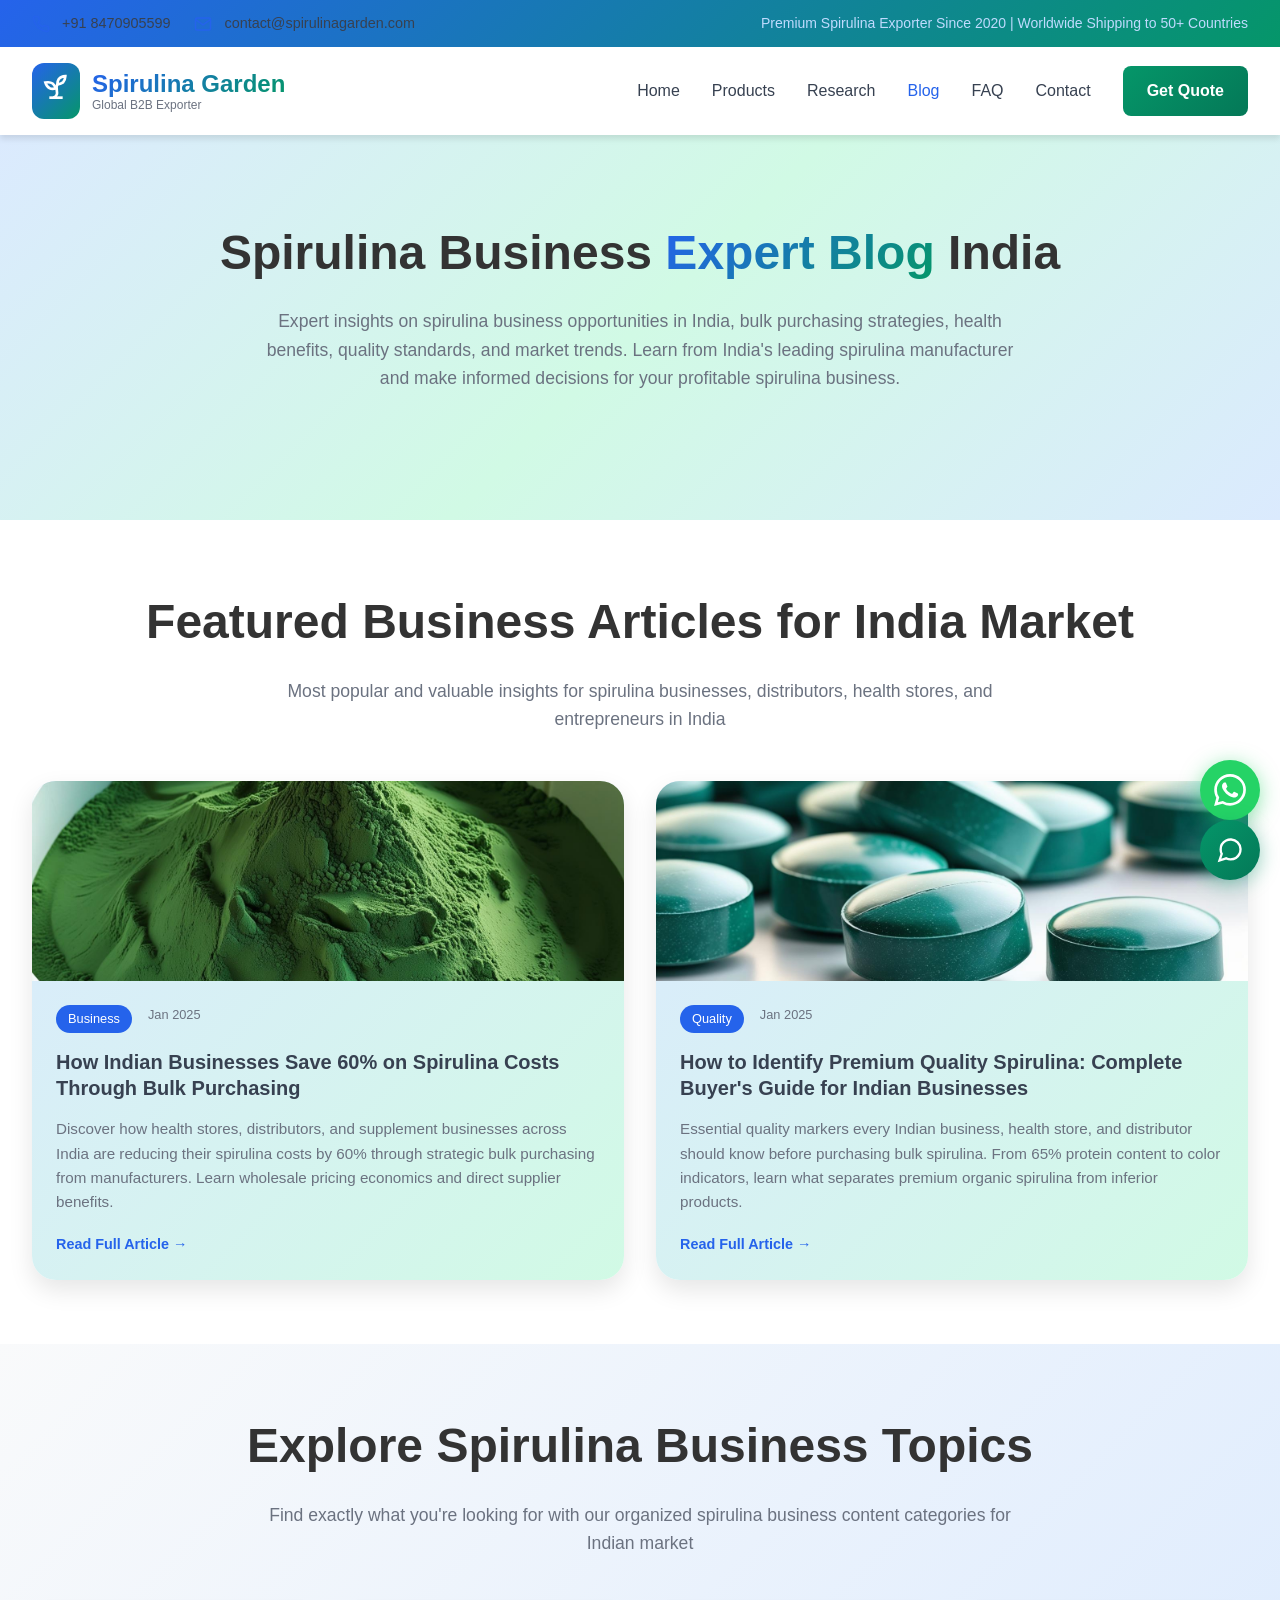
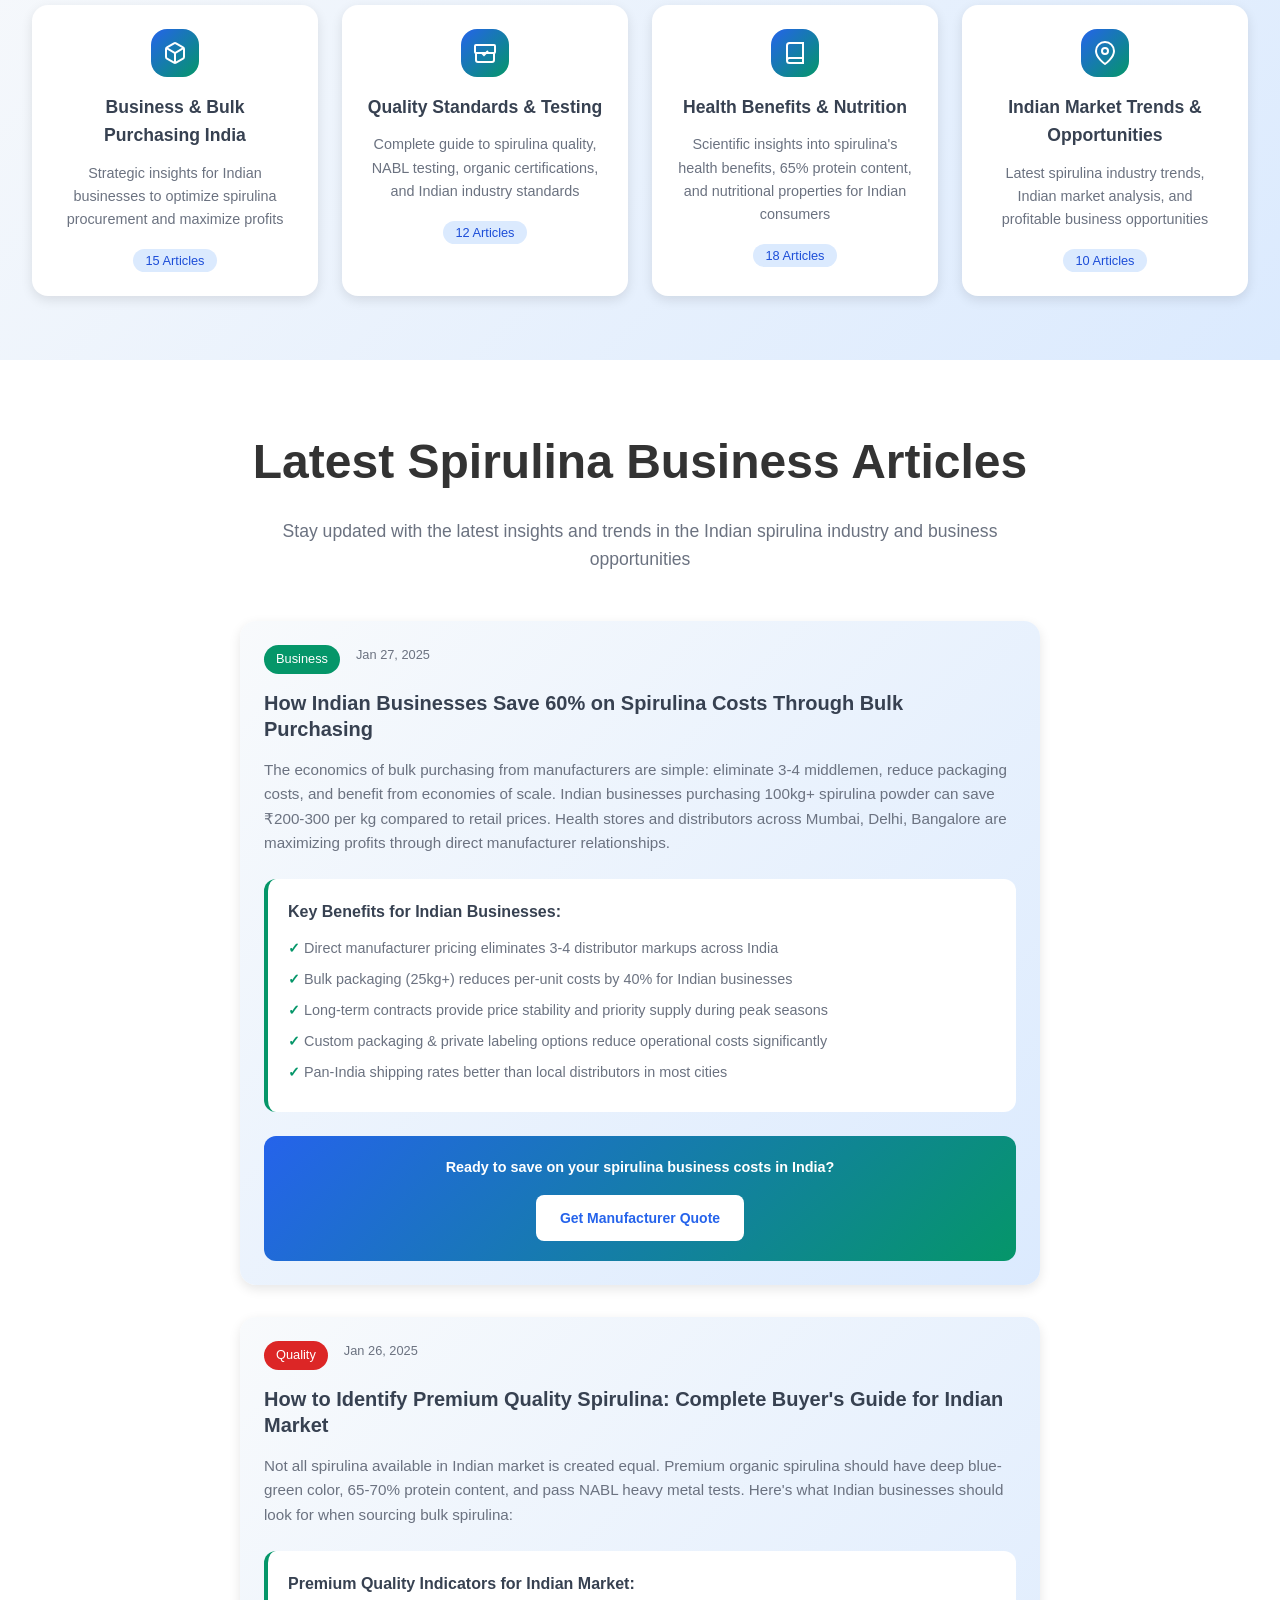
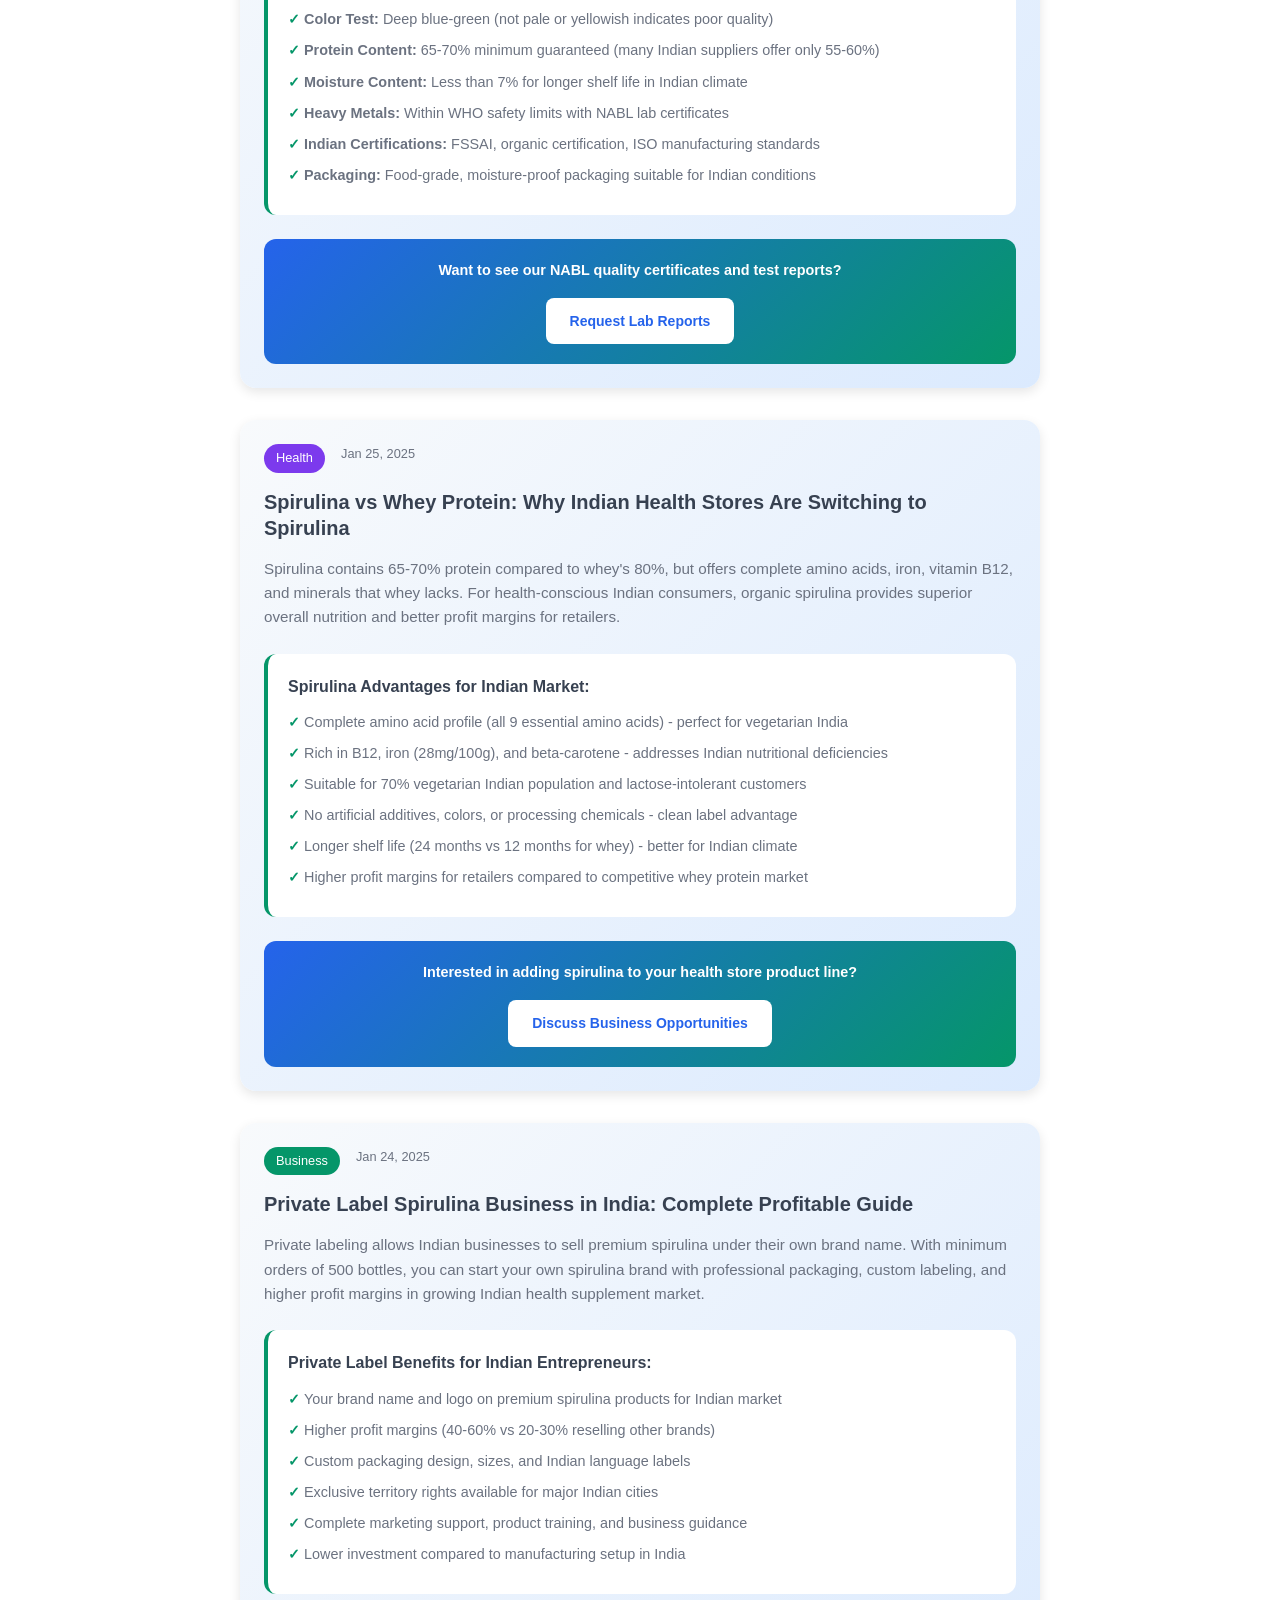
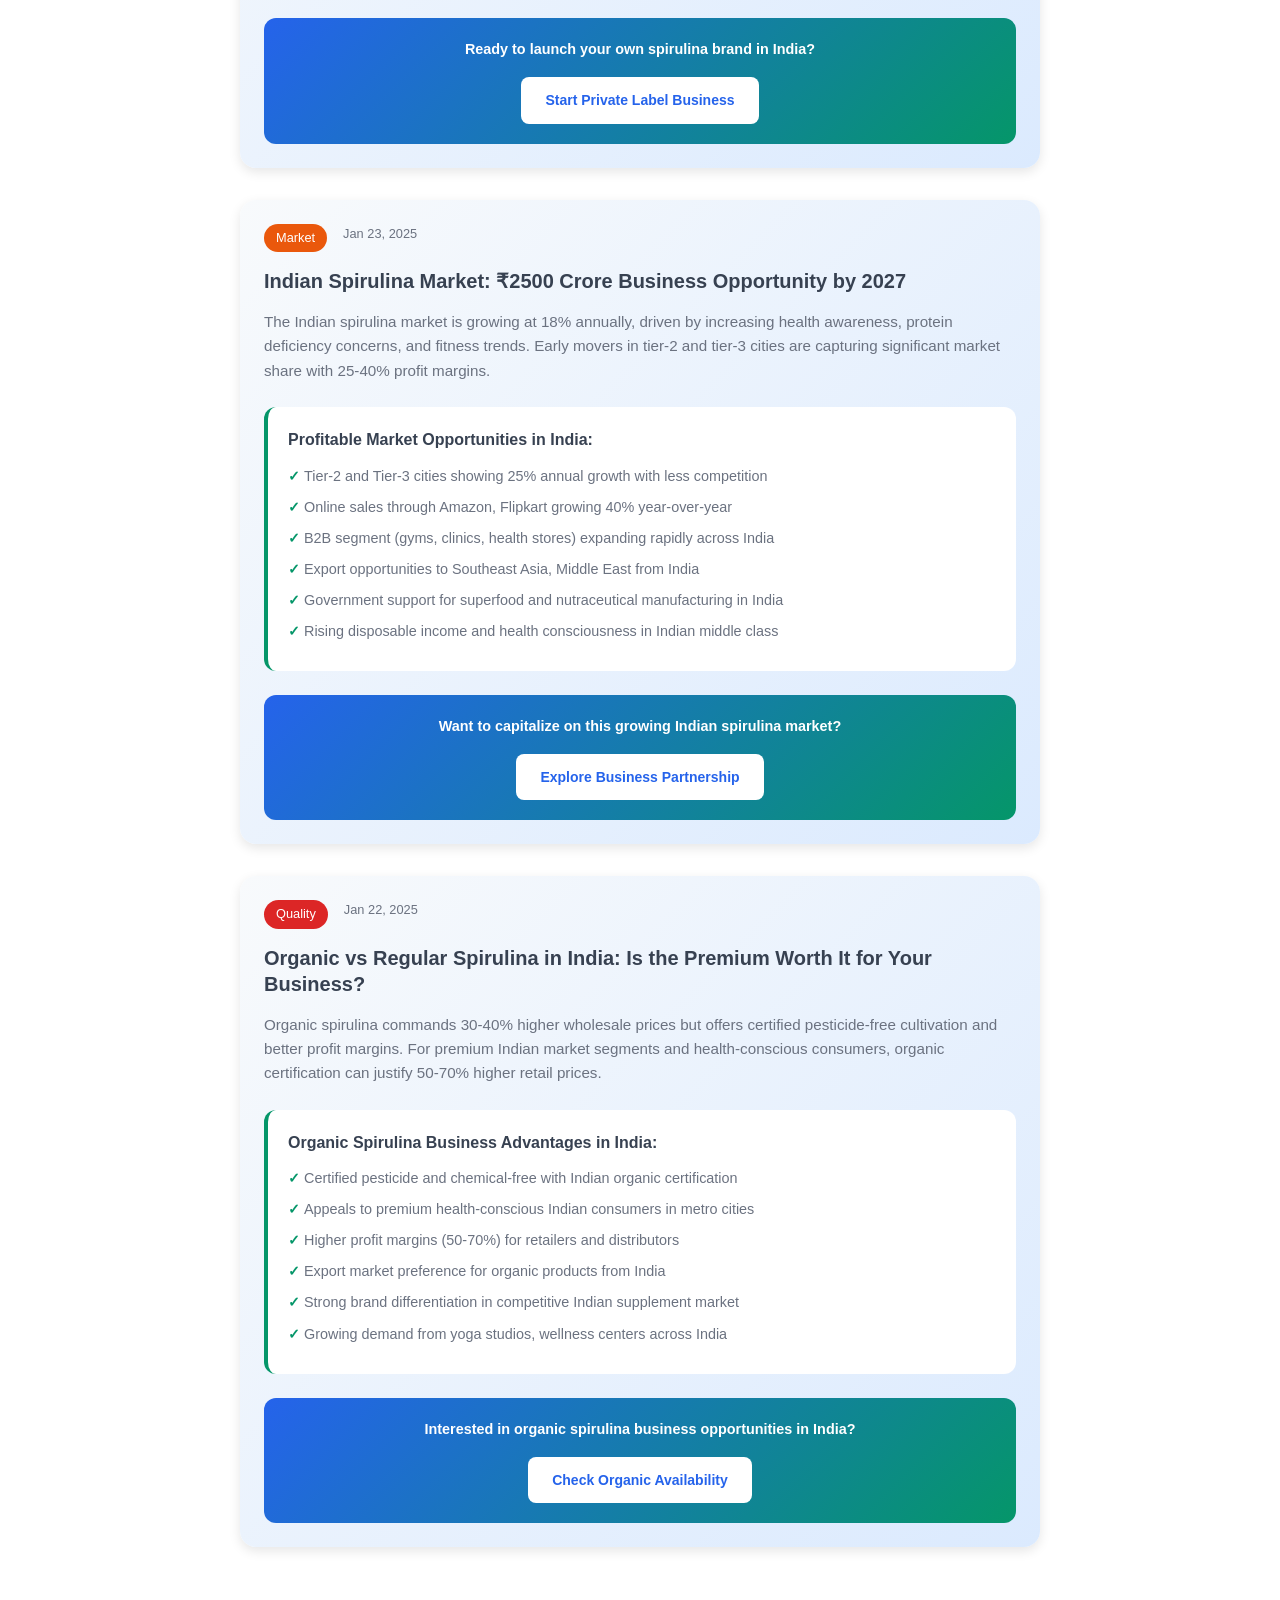
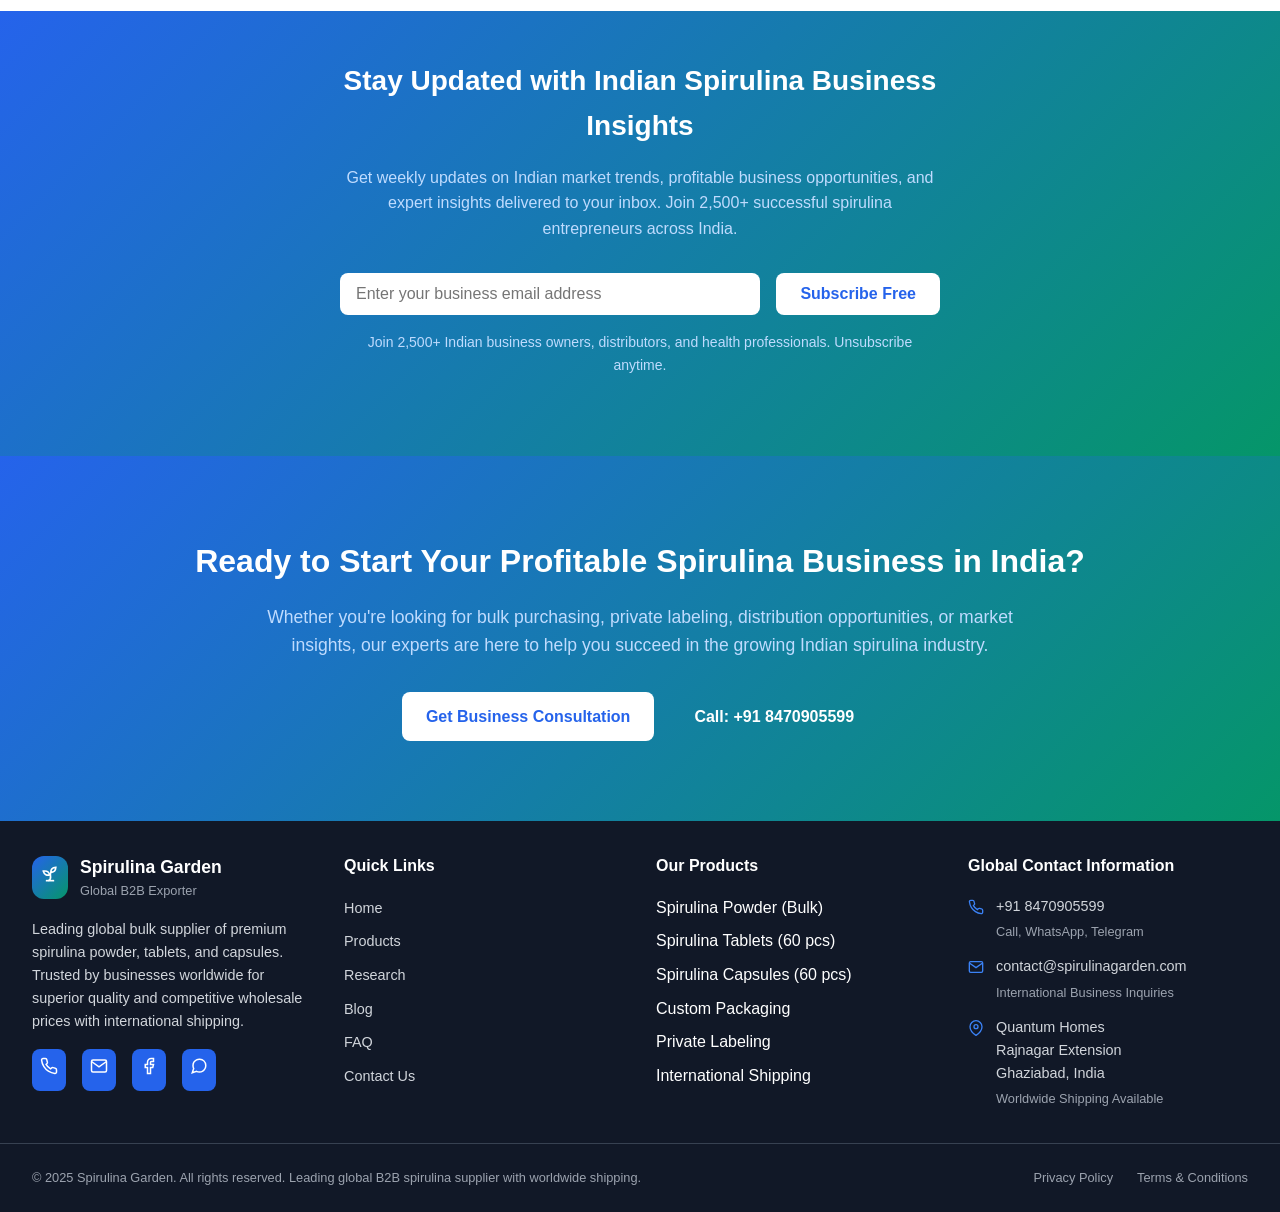
==== commit fed36193: "Update spirulina garden project files from latest zip" ====
--- a/blog.html
+++ b/blog.html
@@ -524,5 +524,6 @@
     </footer>
 
     <script src="script.js"></script>
+    <script src="chat-bot.js"></script>
 </body>
 </html>
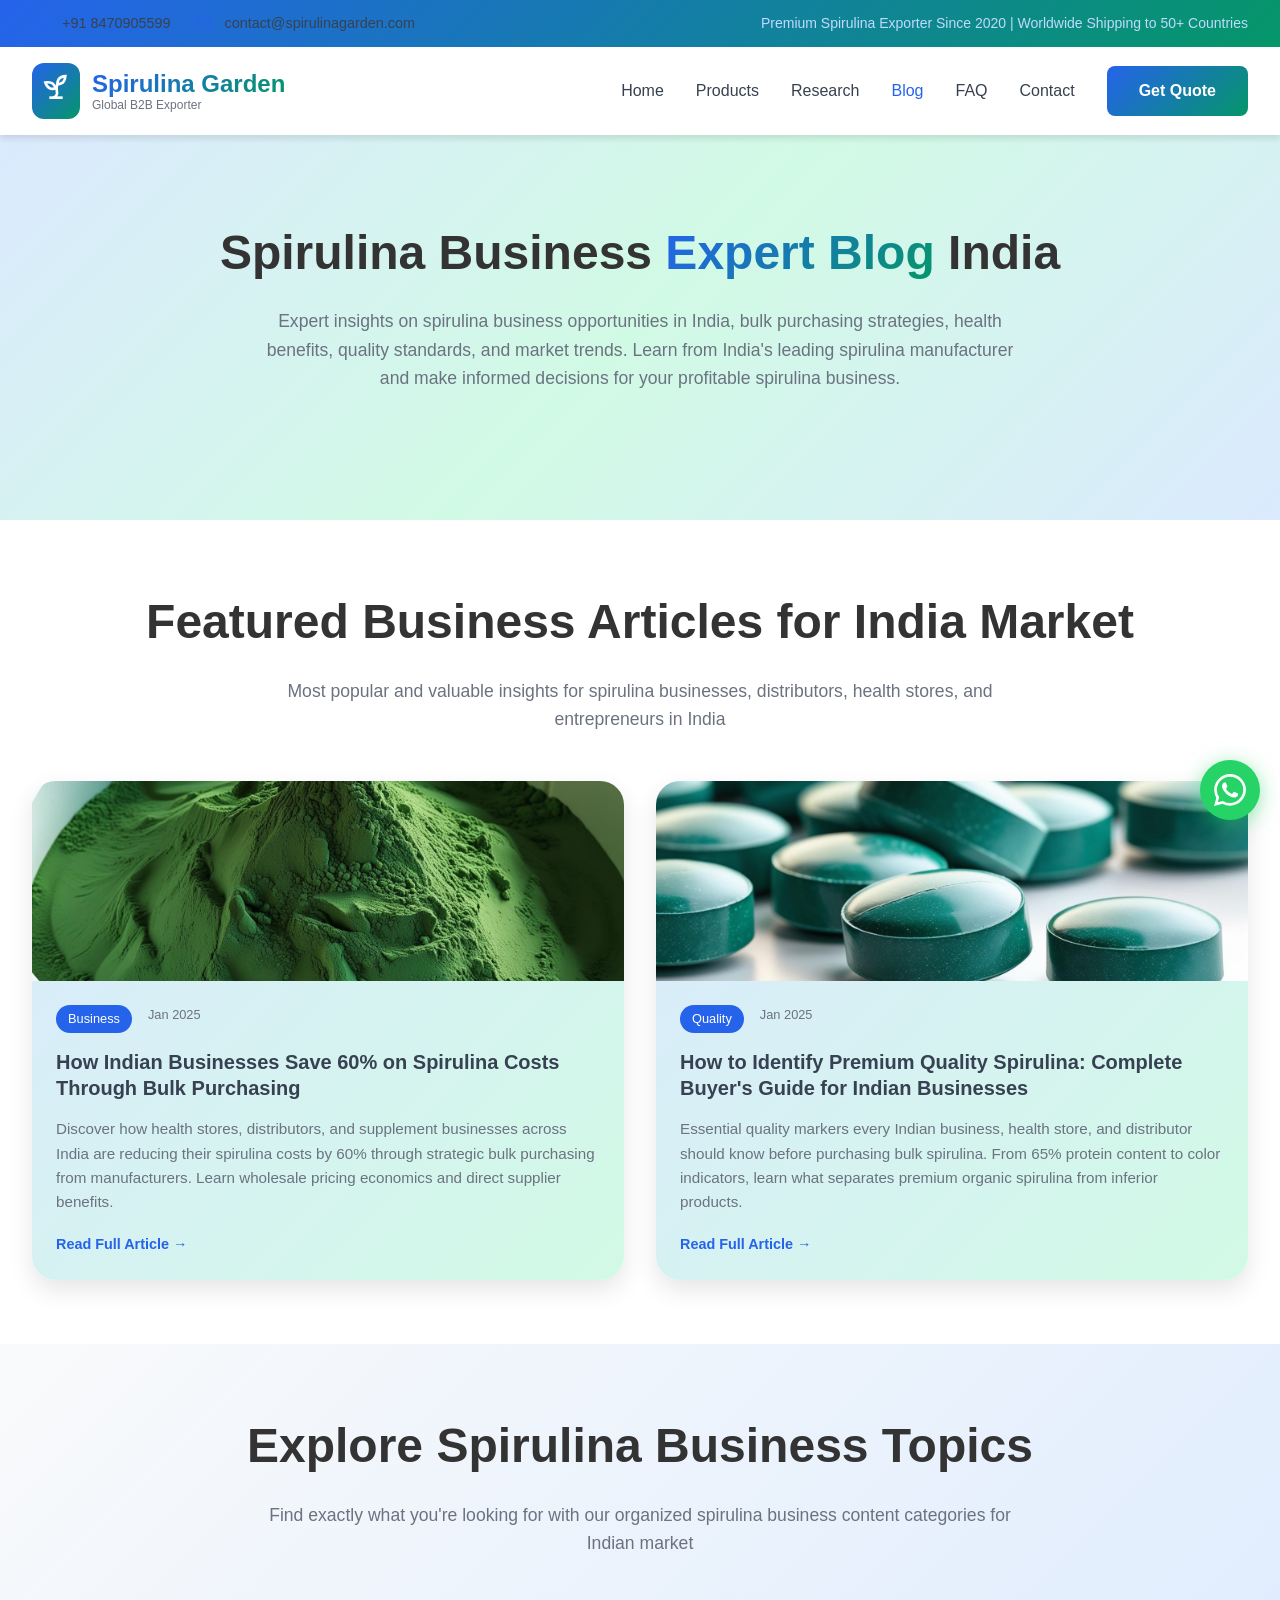
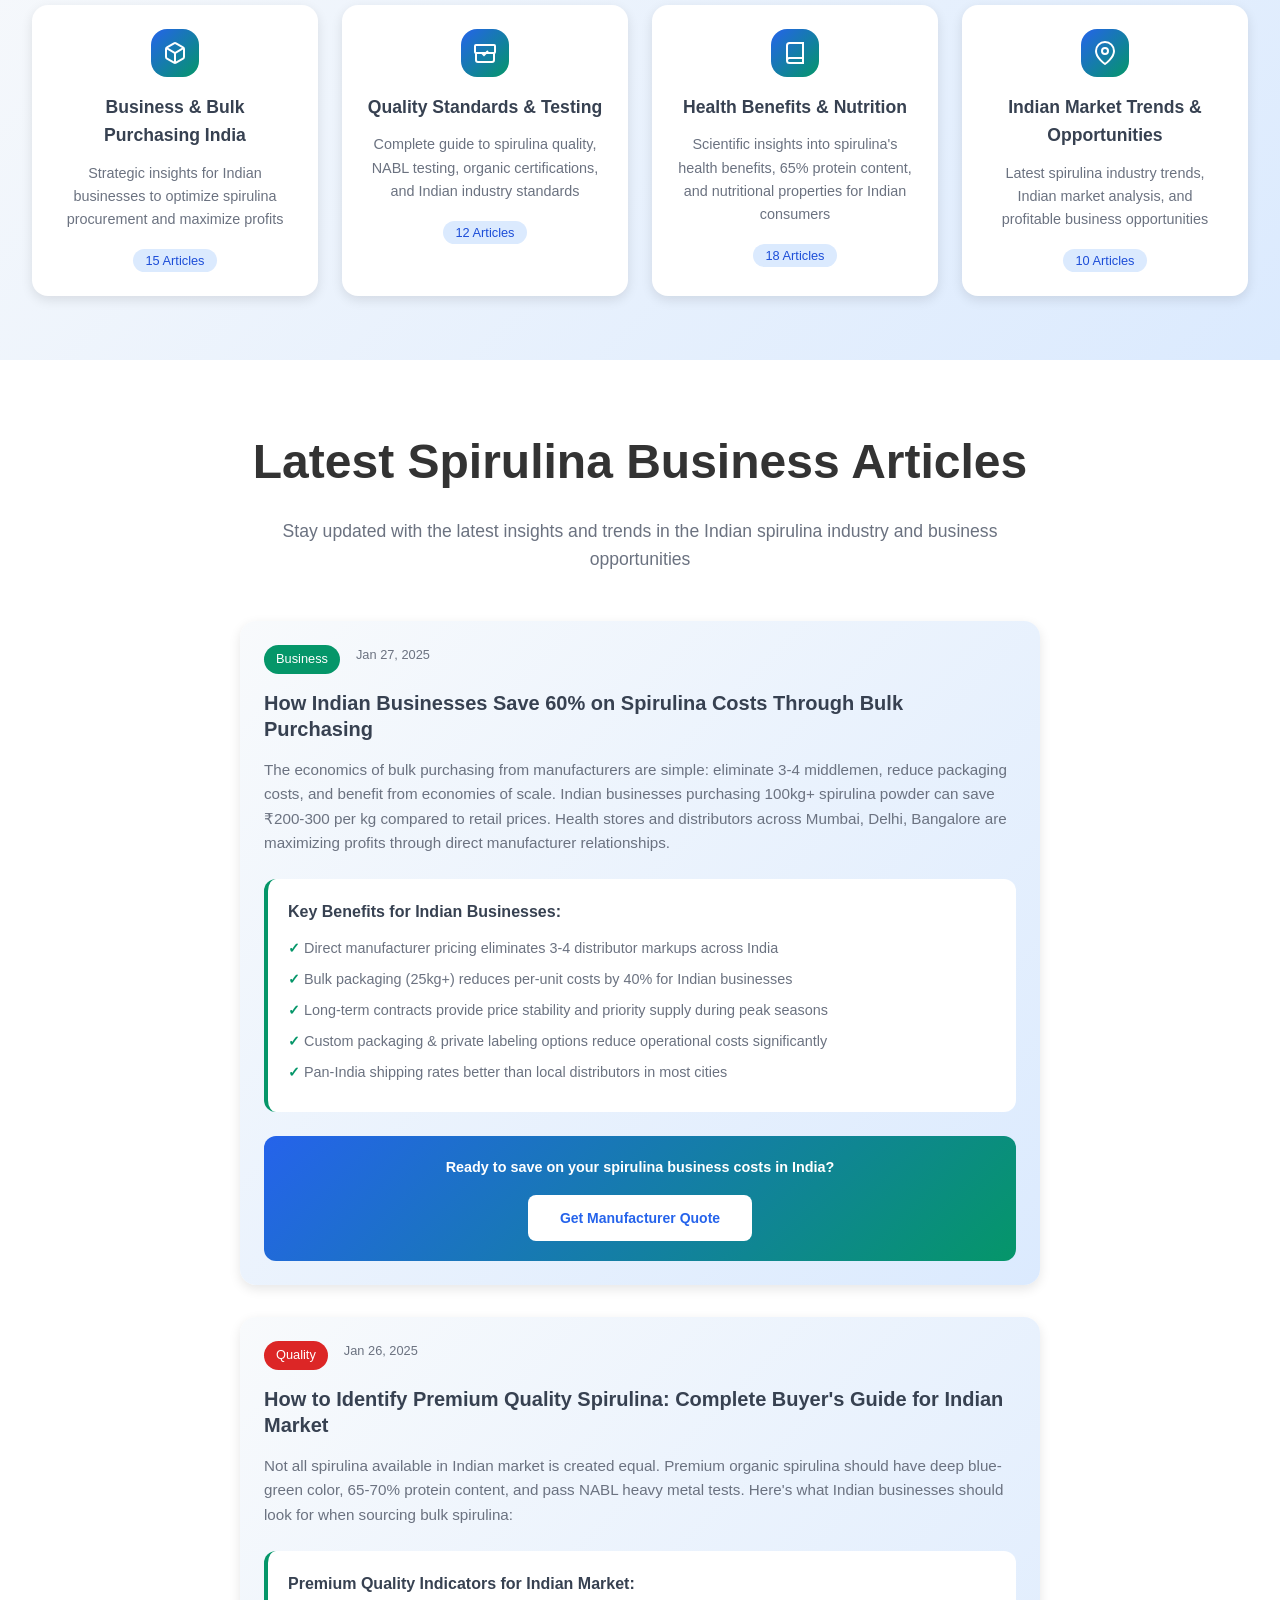
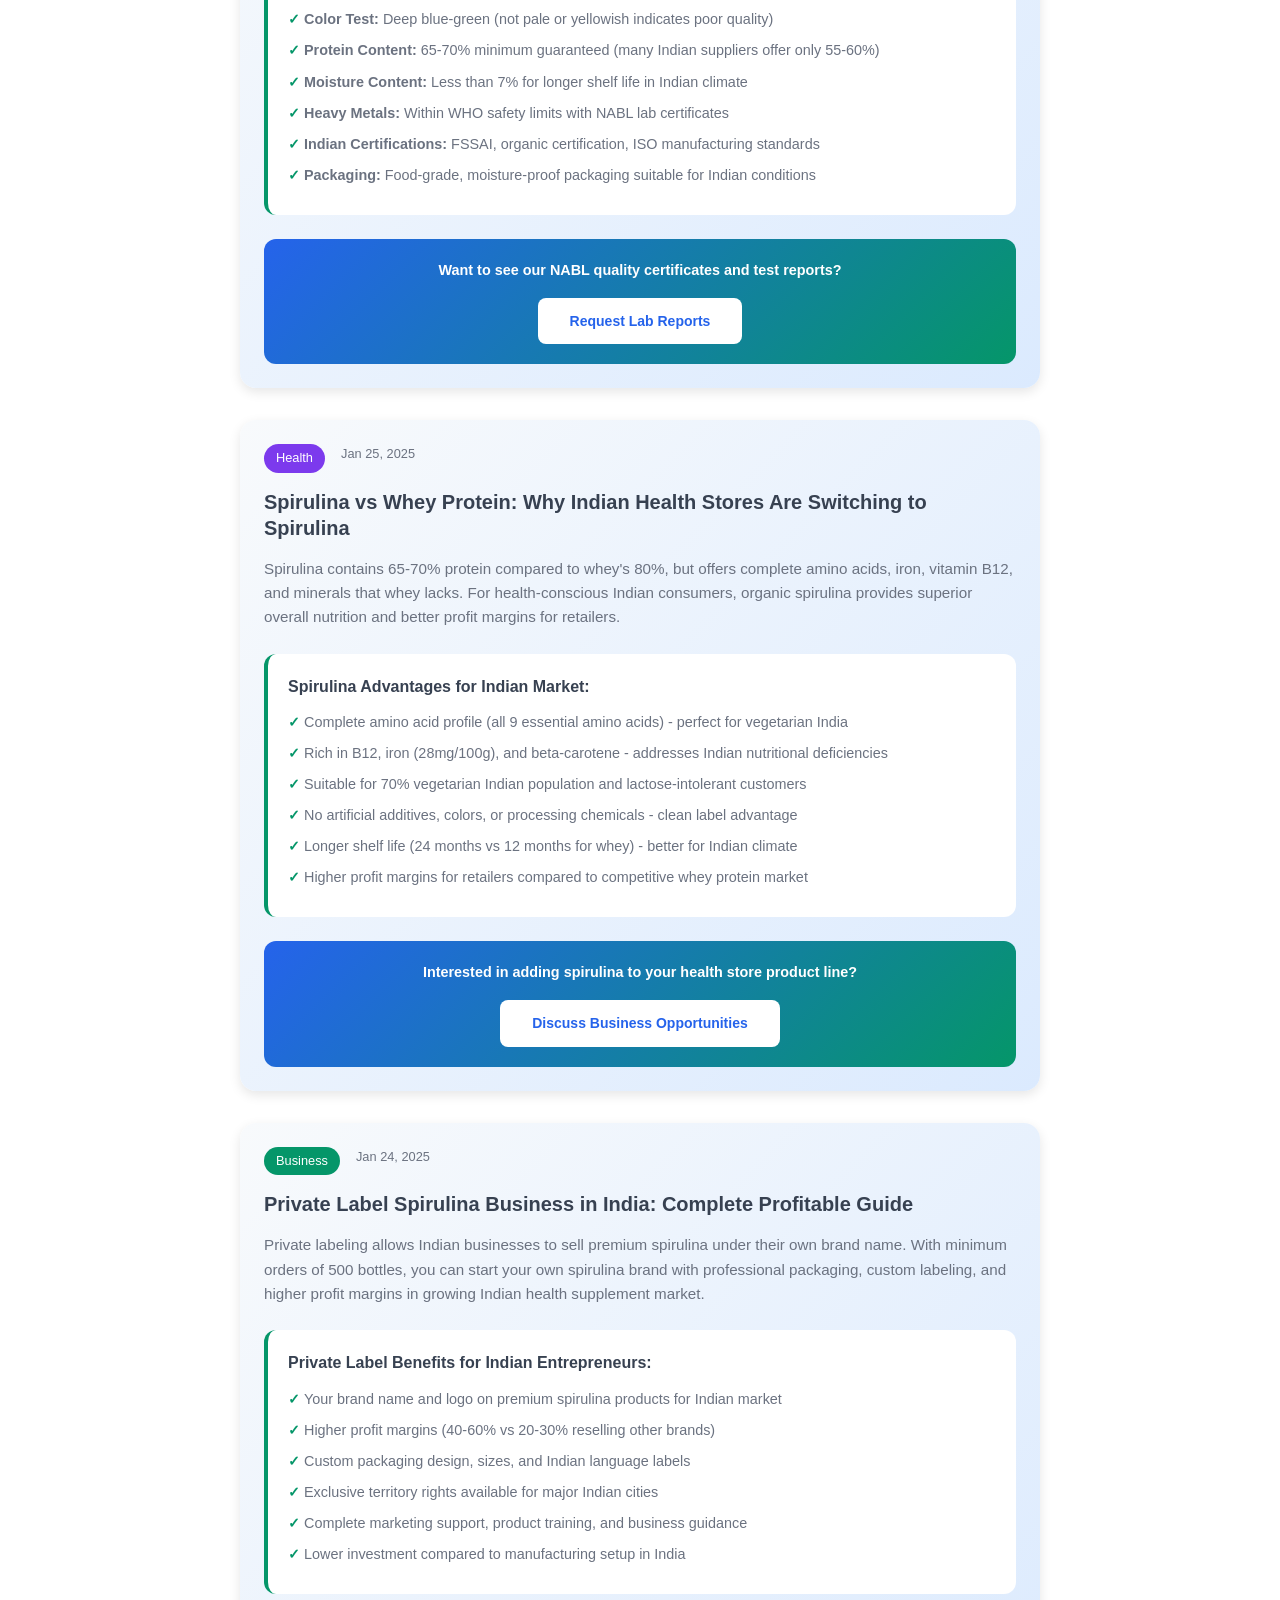
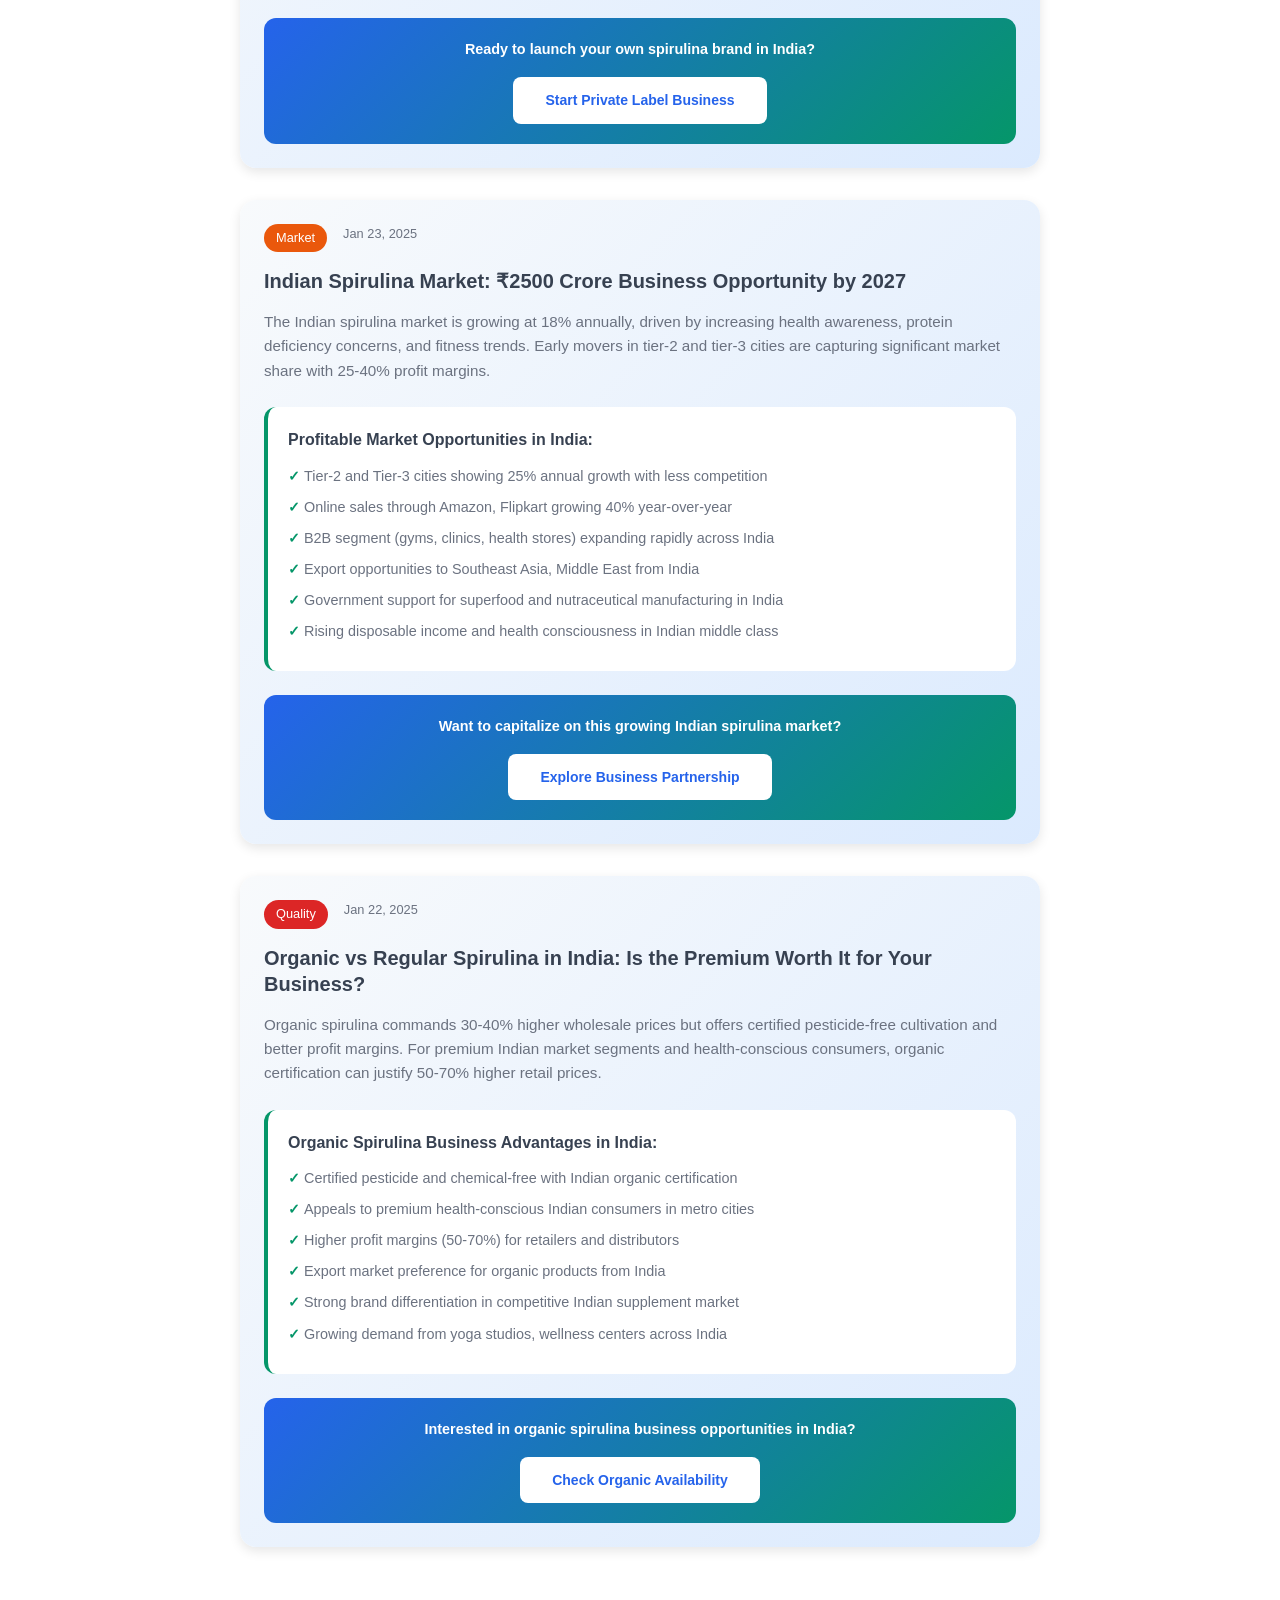
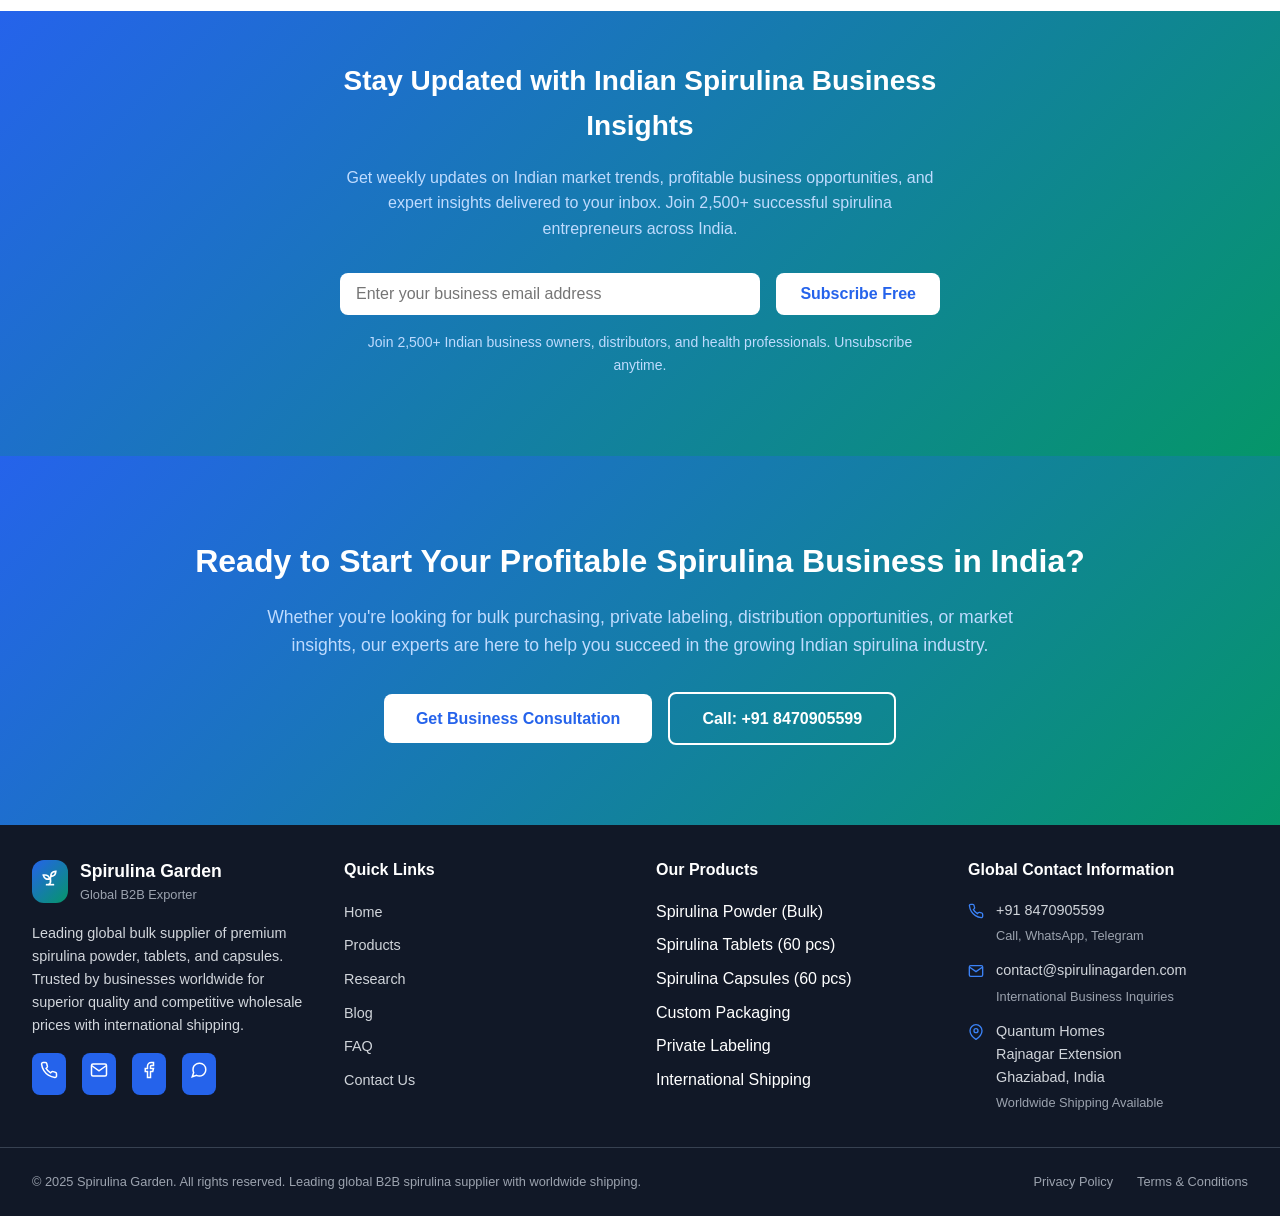
==== commit 45ecfb0a: "feat: Complete chatbot rewrite with buy/sell/partner flows - New modular architecture (chatbot/ fold" ====
--- a/blog.html
+++ b/blog.html
@@ -524,6 +524,6 @@
     </footer>
 
     <script src="script.js"></script>
-    <script src="chat-bot.js"></script>
+    <script type="module" src="chatbot/chatbot.js"></script>
 </body>
-</html>+</html>
